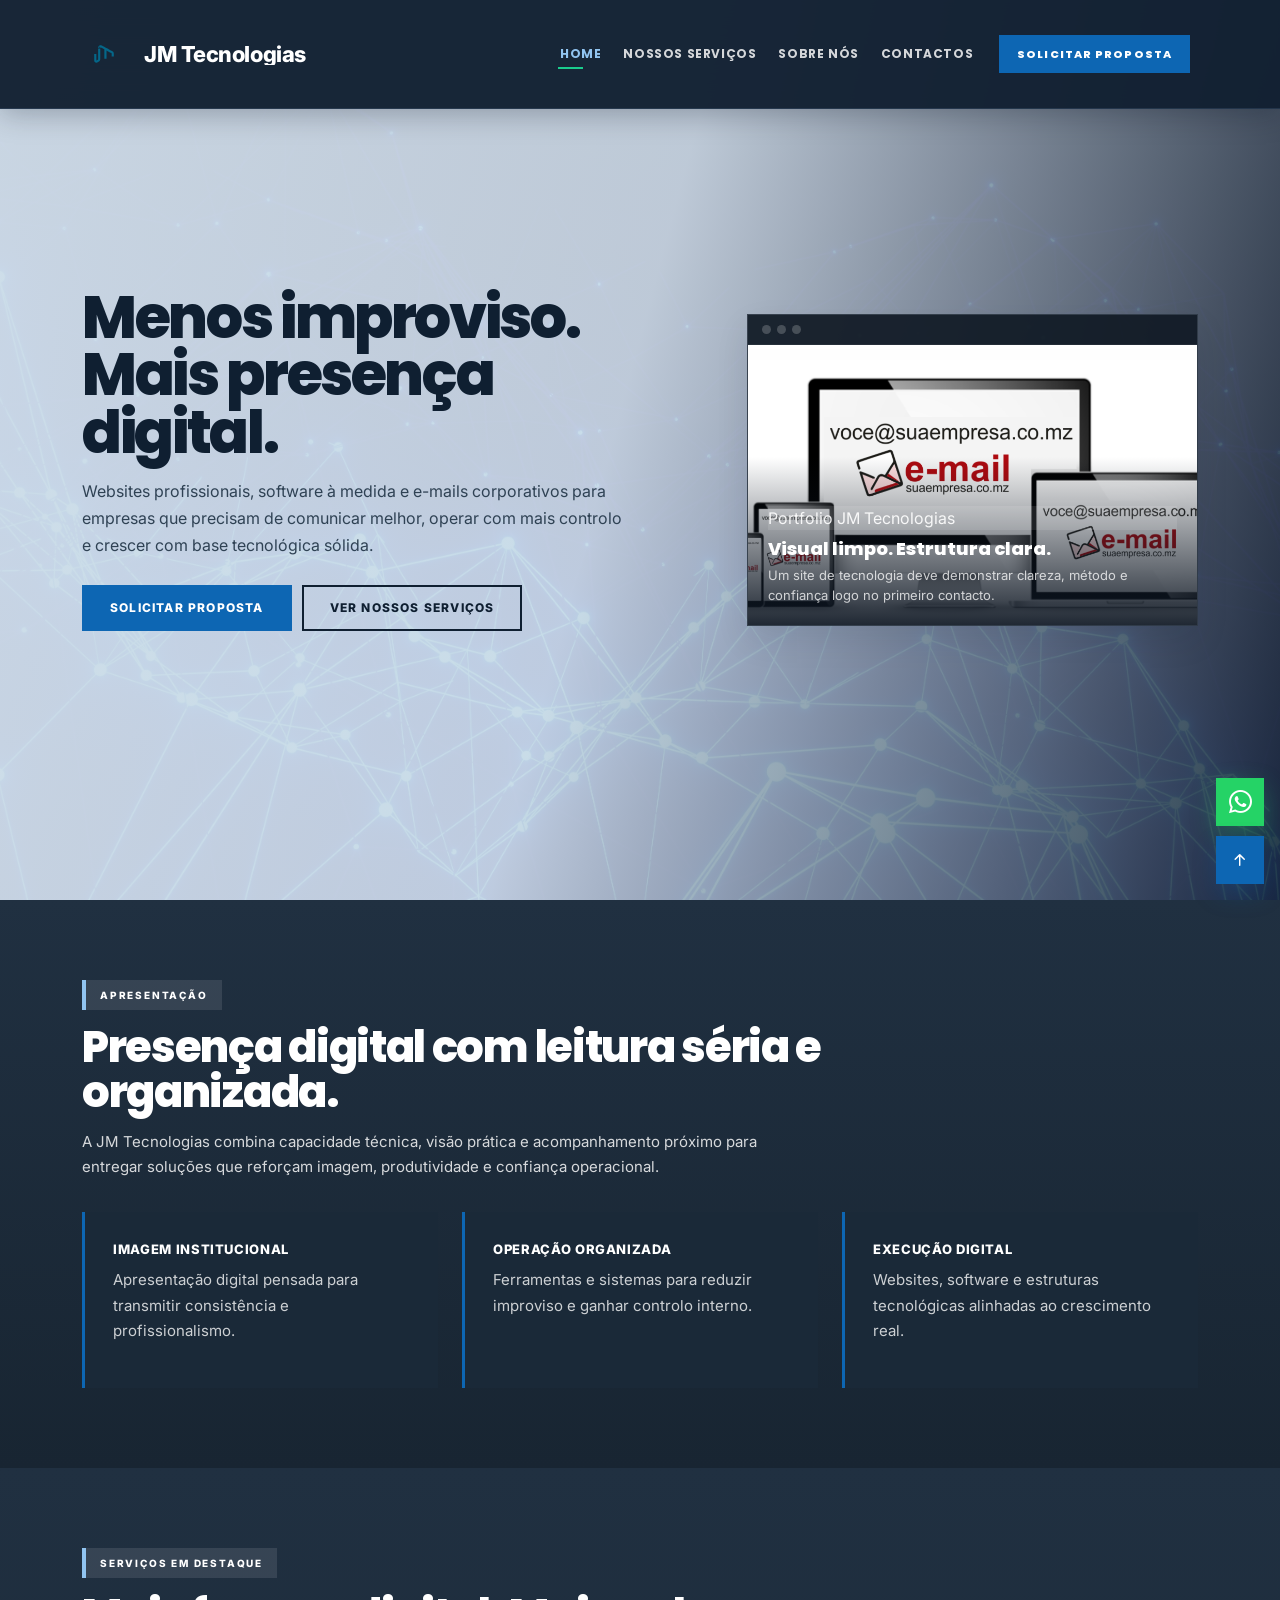
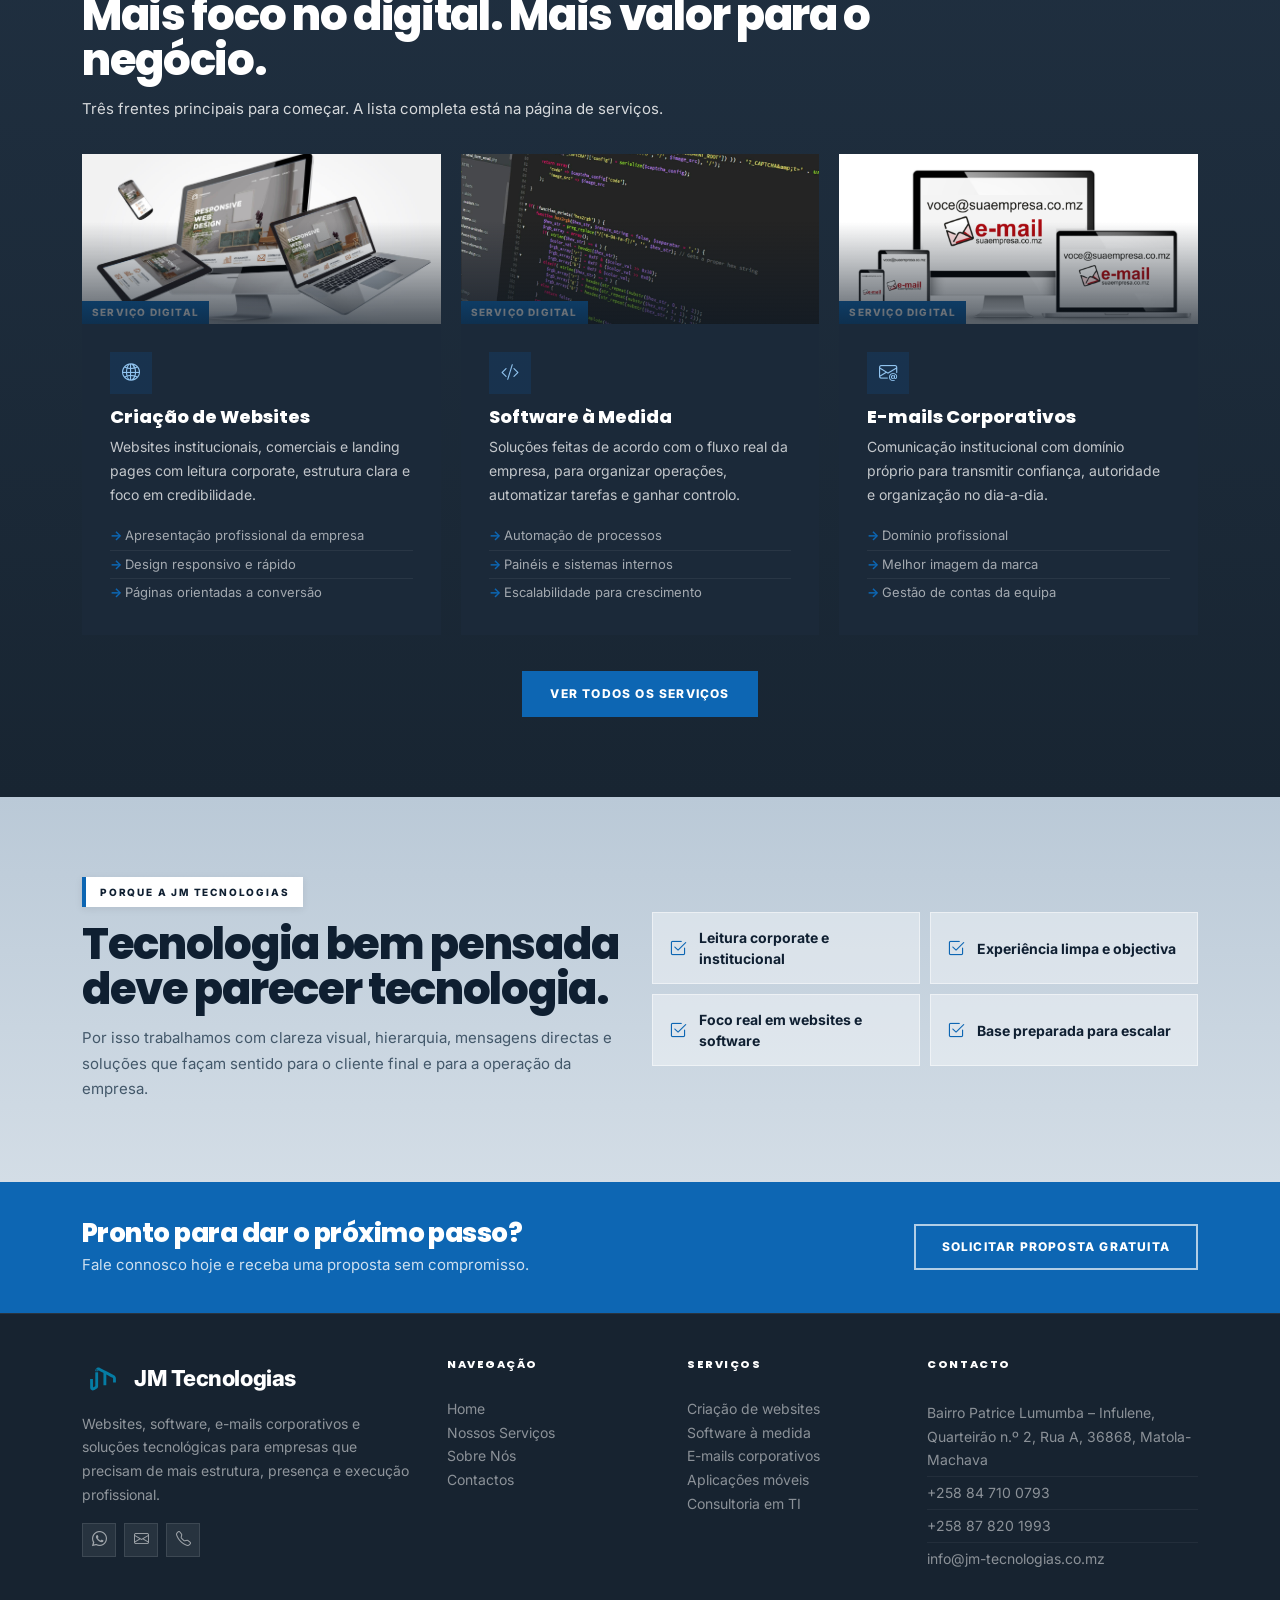
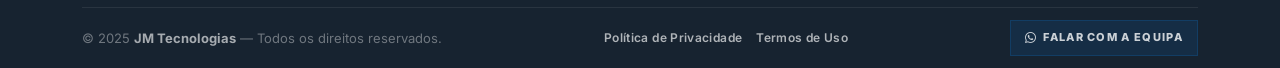
==== index.html @ 8169961f "JM-Tecnologias website upload" ====
<!DOCTYPE html>
<html lang="pt">
<head>
  <meta charset="utf-8">
  <meta content="width=device-width, initial-scale=1.0" name="viewport">
  <title>JM Tecnologias | Soluções Digitais em Moçambique</title>
  <meta name="description" content="JM Tecnologias – websites profissionais, software à medida, e-mails corporativos e soluções tecnológicas para empresas em Moçambique.">
  <meta name="keywords" content="JM Tecnologias, websites, software à medida, emails corporativos, TI, segurança electrónica, automação, Matola, Moçambique">
  <meta property="og:title" content="JM Tecnologias | Soluções Digitais em Moçambique">
  <meta property="og:description" content="Websites profissionais, software à medida e e-mails corporativos para empresas que precisam de crescer com uma base tecnológica sólida.">
  <meta property="og:type" content="website">
  <link href="assets/img/favicon.png" rel="icon">
  <link href="assets/img/apple-touch-icon.png" rel="apple-touch-icon">
  <link href="https://fonts.googleapis.com" rel="preconnect">
  <link href="https://fonts.gstatic.com" rel="preconnect" crossorigin>
  <link href="https://fonts.googleapis.com/css2?family=Inter:wght@400;500;600;700;800&family=Poppins:wght@500;600;700;800&display=swap" rel="stylesheet">
  <link href="assets/vendor/bootstrap/css/bootstrap.min.css" rel="stylesheet">
  <link href="assets/vendor/bootstrap-icons/bootstrap-icons.css" rel="stylesheet">
  <link href="assets/vendor/aos/aos.css" rel="stylesheet">
  <link href="assets/vendor/glightbox/css/glightbox.min.css" rel="stylesheet">
  <link href="assets/vendor/swiper/swiper-bundle.min.css" rel="stylesheet">
  <link href="assets/css/main.css" rel="stylesheet">
  <link href="assets/css/jm-custom.css" rel="stylesheet">
</head>
<body class="index-page">

<header id="header" class="header d-flex align-items-center fixed-top jm-header">
  <div class="container-fluid container-xl position-relative d-flex align-items-center justify-content-between jm-header-inner">
    <a href="index.html" class="logo d-flex align-items-center jm-logo" aria-label="JM Tecnologias">
      <img src="assets/img/isotipo.svg" alt="" class="jm-logo-mark" aria-hidden="true">
      <span class="sitename">JM Tecnologias</span>
    </a>
    <nav id="navmenu" class="navmenu jm-navmenu" aria-label="Navegação principal">
      <ul>
        <li><a href="index.html" class="active" aria-current="page">Home</a></li>
        <li><a href="servicos.html">Nossos Serviços</a></li>
        <li><a href="sobre.html">Sobre Nós</a></li>
        <li><a href="contactos.html">Contactos</a></li>
        <li class="nav-cta-item"><a href="contactos.html#formulario" class="nav-cta-link">Solicitar proposta</a></li>
        <li class="mobile-menu-extra">
          <div class="mobile-menu-extra-card" aria-label="Contacto rápido da empresa">
            <span class="mobile-menu-extra-label">Contacto rápido</span>
            <div class="mobile-menu-socials">
              <a href="https://wa.me/258847100793" target="_blank" rel="noopener noreferrer" aria-label="WhatsApp da empresa"><i class="bi bi-whatsapp" aria-hidden="true"></i></a>
              <a href="mailto:info@jm-tecnologias.co.mz" aria-label="Enviar e-mail"><i class="bi bi-envelope" aria-hidden="true"></i></a>
              <a href="tel:+258847100793" aria-label="Ligar para a empresa"><i class="bi bi-telephone" aria-hidden="true"></i></a>
            </div>
          </div>
        </li>
      </ul>
    </nav>
    <button type="button" class="mobile-nav-toggle d-xl-none" aria-label="Abrir menu" aria-expanded="false">
      <span></span><span></span><span></span>
    </button>
  </div>
</header>

<main class="jm-main">

  <!-- HERO -->
  <section class="jm-hero" id="hero" aria-label="Destaque principal">
    <div class="hero-background-slider" aria-hidden="true">
      <div class="hero-slide active" style="background-image:url('assets/img/hero-bg-2.jpg')"></div>
      <div class="hero-slide" style="background-image:url('assets/img/testimonials-bg.jpg')"></div>
      <div class="hero-slide" style="background-image:url('assets/img/faq.jpg')"></div>
      <div class="hero-slide" style="background-image:url('assets/img/hero-placeholder-4.jpg')"></div>
    </div>
    <div class="hero-layer" aria-hidden="true"></div>
    <div class="container position-relative">
      <div class="row align-items-center gy-5">
        <div class="col-lg-7" data-aos="fade-up">
          <h1>Menos improviso. Mais presença digital.</h1>
          <p class="hero-summary">
            Websites profissionais, software à medida e e-mails corporativos para empresas que precisam de comunicar melhor, operar com mais controlo e crescer com base tecnológica sólida.
          </p>
          <div class="hero-actions">
            <a href="contactos.html#formulario" class="btn-corporate btn-corporate-primary">Solicitar proposta</a>
            <a href="servicos.html" class="btn-corporate btn-corporate-secondary">Ver nossos serviços</a>
          </div>
        </div>
        <div class="col-lg-5" data-aos="fade-left">
          <div class="hero-showcase-panel">
            <div class="hero-showcase-head" aria-hidden="true">
              <span></span><span></span><span></span>
            </div>
            <div class="hero-showcase-stage">
              <div class="hero-showcase-screen active" style="background-image:url('assets/img/E-mails-Corporativos.png')"></div>
              <div class="hero-showcase-screen" style="background-image:url('assets/img/Aplicações Móveis.jpg')"></div>
              <div class="hero-showcase-screen" style="background-image:url('assets/img/Vídeo Vigilância.jpg')"></div>
              <div class="hero-showcase-screen" style="background-image:url('assets/img/website-creation.jpeg')"></div>
              <div class="hero-showcase-copy" aria-hidden="true">
                <span>Portfolio JM Tecnologias</span>
                <h2>Visual limpo. Estrutura clara.</h2>
                <p>Um site de tecnologia deve demonstrar clareza, método e confiança logo no primeiro contacto.</p>
              </div>
            </div>
          </div>
          
        </div>
      </div>
    </div>
  </section>

  <!-- APRESENTAÇÃO -->
  <section class="section-shell tone-dark" aria-labelledby="apresentacao-heading">
    <div class="container">
      <div class="section-heading" data-aos="fade-up">
        <span class="section-kicker">Apresentação</span>
        <h2 id="apresentacao-heading">Presença digital com leitura séria e organizada.</h2>
        <p>A JM Tecnologias combina capacidade técnica, visão prática e acompanhamento próximo para entregar soluções que reforçam imagem, produtividade e confiança operacional.</p>
      </div>
      <div class="row g-4 summary-grid align-items-stretch">
        <div class="col-lg-4 d-flex" data-aos="fade-up">
          <article class="summary-card w-100">
            <strong>Imagem institucional</strong>
            <p>Apresentação digital pensada para transmitir consistência e profissionalismo.</p>
          </article>
        </div>
        <div class="col-lg-4 d-flex" data-aos="fade-up" data-aos-delay="100">
          <article class="summary-card w-100">
            <strong>Operação organizada</strong>
            <p>Ferramentas e sistemas para reduzir improviso e ganhar controlo interno.</p>
          </article>
        </div>
        <div class="col-lg-4 d-flex" data-aos="fade-up" data-aos-delay="200">
          <article class="summary-card dark-card w-100">
            <strong>Execução digital</strong>
            <p>Websites, software e estruturas tecnológicas alinhadas ao crescimento real.</p>
          </article>
        </div>
      </div>
    </div>
  </section>

  <!-- SERVIÇOS EM DESTAQUE -->
  <section class="section-shell tone-dark" aria-labelledby="servicos-heading">
    <div class="container">
      <div class="section-heading" data-aos="fade-up">
        <span class="section-kicker">Serviços em destaque</span>
        <h2 id="servicos-heading">Mais foco no digital. Mais valor para o negócio.</h2>
        <p>Três frentes principais para começar. A lista completa está na página de serviços.</p>
      </div>
      <div class="services-carousel-wrap" data-aos="fade-up" data-aos-delay="100">
        <div class="swiper init-swiper services-preview-swiper">
          <script type="application/json" class="swiper-config">{
            "loop": true,
            "speed": 700,
            "spaceBetween": 16,
            "autoplay": { "delay": 3500, "disableOnInteraction": false },
            "slidesPerView": 1.1,
            "breakpoints": {
              "768": { "slidesPerView": 2, "spaceBetween": 16 },
              "1200": { "slidesPerView": 3, "spaceBetween": 20 }
            },
            "pagination": { "el": ".services-swiper-pagination", "clickable": true }
          }</script>
          <div class="swiper-wrapper">
            <div class="swiper-slide">
              <article class="service-preview-card">
                <div class="service-preview-media" style="background-image:url('assets/img/website-creation.jpeg')">
                  <div class="service-page-badge">Serviço digital</div>
                </div>
                <div class="service-preview-body">
                  <div class="service-preview-icon"><i class="bi bi-globe2" aria-hidden="true"></i></div>
                  <h3>Criação de Websites</h3>
                  <p>Websites institucionais, comerciais e landing pages com leitura corporate, estrutura clara e foco em credibilidade.</p>
                  <ul>
                    <li>Apresentação profissional da empresa</li>
                    <li>Design responsivo e rápido</li>
                    <li>Páginas orientadas a conversão</li>
                  </ul>
                </div>
              </article>
            </div>
            <div class="swiper-slide">
              <article class="service-preview-card">
                <div class="service-preview-media" style="background-image:url('assets/img/Software-Medida.jpg')">
                  <div class="service-page-badge">Serviço digital</div>
                </div>
                <div class="service-preview-body">
                  <div class="service-preview-icon"><i class="bi bi-code-slash" aria-hidden="true"></i></div>
                  <h3>Software à Medida</h3>
                  <p>Soluções feitas de acordo com o fluxo real da empresa, para organizar operações, automatizar tarefas e ganhar controlo.</p>
                  <ul>
                    <li>Automação de processos</li>
                    <li>Painéis e sistemas internos</li>
                    <li>Escalabilidade para crescimento</li>
                  </ul>
                </div>
              </article>
            </div>
            <div class="swiper-slide">
              <article class="service-preview-card">
                <div class="service-preview-media" style="background-image:url('assets/img/E-mails-Corporativos.png')">
                  <div class="service-page-badge">Serviço digital</div>
                </div>
                <div class="service-preview-body">
                  <div class="service-preview-icon"><i class="bi bi-envelope-at" aria-hidden="true"></i></div>
                  <h3>E-mails Corporativos</h3>
                  <p>Comunicação institucional com domínio próprio para transmitir confiança, autoridade e organização no dia-a-dia.</p>
                  <ul>
                    <li>Domínio profissional</li>
                    <li>Melhor imagem da marca</li>
                    <li>Gestão de contas da equipa</li>
                  </ul>
                </div>
              </article>
            </div>
          </div>
          <div class="services-swiper-pagination" aria-label="Paginação dos serviços"></div>
        </div>
      </div>
      <div class="section-actions-center" data-aos="fade-up">
        <a href="servicos.html" class="btn-corporate btn-corporate-primary">Ver todos os serviços</a>
      </div>
    </div>
  </section>

  <!-- PORQUÊ JM TECNOLOGIAS -->
  <section class="section-shell tone-slate" aria-labelledby="porque-heading">
    <div class="container">
      <div class="row align-items-center g-4">
        <div class="col-lg-6" data-aos="fade-up">
          <div class="section-heading compact-heading">
            <span class="section-kicker">Porque a JM Tecnologias</span>
            <h2 id="porque-heading">Tecnologia bem pensada deve parecer tecnologia.</h2>
            <p>Por isso trabalhamos com clareza visual, hierarquia, mensagens directas e soluções que façam sentido para o cliente final e para a operação da empresa.</p>
          </div>
        </div>
        <div class="col-lg-6" data-aos="fade-up" data-aos-delay="100">
          <div class="reasons-grid">
            <div class="reason-box"><i class="bi bi-check2-square" aria-hidden="true"></i><span>Leitura corporate e institucional</span></div>
            <div class="reason-box"><i class="bi bi-check2-square" aria-hidden="true"></i><span>Experiência limpa e objectiva</span></div>
            <div class="reason-box"><i class="bi bi-check2-square" aria-hidden="true"></i><span>Foco real em websites e software</span></div>
            <div class="reason-box"><i class="bi bi-check2-square" aria-hidden="true"></i><span>Base preparada para escalar</span></div>
          </div>
        </div>
      </div>
    </div>
  </section>

  <!-- CTA STRIP -->
  <div class="cta-strip">
    <div class="container">
      <div class="cta-strip-inner">
        <div class="cta-strip-text">
          <h3>Pronto para dar o próximo passo?</h3>
          <p>Fale connosco hoje e receba uma proposta sem compromisso.</p>
        </div>
        <a href="contactos.html#formulario" class="btn-corporate btn-corporate-secondary">Solicitar proposta gratuita</a>
      </div>
    </div>
  </div>

</main>

<footer id="footer" class="footer footer-corporate">
  <div class="container">
    <div class="footer-main-grid">
      <div class="footer-brand-col">
        <a href="index.html" class="logo d-flex align-items-center jm-logo footer-logo" aria-label="JM Tecnologias">
          <img src="assets/img/isotipo.svg" alt="" class="jm-logo-mark" aria-hidden="true">
          <span class="sitename">JM Tecnologias</span>
        </a>
        <p>Websites, software, e-mails corporativos e soluções tecnológicas para empresas que precisam de mais estrutura, presença e execução profissional.</p>
        <div class="footer-brand-social">
          <a href="https://wa.me/258847100793" target="_blank" rel="noopener noreferrer" class="footer-social-link" aria-label="WhatsApp"><i class="bi bi-whatsapp" aria-hidden="true"></i></a>
          <a href="mailto:info@jm-tecnologias.co.mz" class="footer-social-link" aria-label="E-mail"><i class="bi bi-envelope" aria-hidden="true"></i></a>
          <a href="tel:+258847100793" class="footer-social-link" aria-label="Telefone"><i class="bi bi-telephone" aria-hidden="true"></i></a>
        </div>
      </div>
      <div class="footer-links-col">
        <h4>Navegação</h4>
        <ul>
          <li><a href="index.html">Home</a></li>
          <li><a href="servicos.html">Nossos Serviços</a></li>
          <li><a href="sobre.html">Sobre Nós</a></li>
          <li><a href="contactos.html">Contactos</a></li>
        </ul>
      </div>
      <div class="footer-links-col">
        <h4>Serviços</h4>
        <ul>
          <li><a href="servicos.html">Criação de websites</a></li>
          <li><a href="servicos.html">Software à medida</a></li>
          <li><a href="servicos.html">E-mails corporativos</a></li>
          <li><a href="servicos.html">Aplicações móveis</a></li>
          <li><a href="servicos.html">Consultoria em TI</a></li>
        </ul>
      </div>
      <div class="footer-links-col">
        <h4>Contacto</h4>
        <ul class="footer-contact-list">
          <li>Bairro Patrice Lumumba – Infulene, Quarteirão n.º 2, Rua A, 36868, Matola-Machava</li>
          <li><a href="tel:+258847100793">+258 84 710 0793</a></li>
          <li><a href="tel:+258878201993">+258 87 820 1993</a></li>
          <li><a href="mailto:info@jm-tecnologias.co.mz">info@jm-tecnologias.co.mz</a></li>
        </ul>
      </div>
    </div>
    <div class="footer-bottom-row">
      <p>© 2025 <strong>JM Tecnologias</strong> — Todos os direitos reservados.</p>
      <div class="footer-legal-links">
        <a href="politica-privacidade.html">Política de Privacidade</a>
        <a href="termos-condicoes.html">Termos de Uso</a>
      </div>
      <a class="footer-inline-cta" href="https://wa.me/258847100793" target="_blank" rel="noopener noreferrer">
        <i class="bi bi-whatsapp" aria-hidden="true"></i> Falar com a equipa
      </a>
    </div>
  </div>
</footer>

<div class="floating-actions" aria-label="Ações rápidas">
  <a href="https://wa.me/258847100793" target="_blank" rel="noopener noreferrer" class="whatsapp-float" aria-label="Contactar por WhatsApp"><i class="bi bi-whatsapp" aria-hidden="true"></i></a>
  <a href="#" id="scroll-top" class="scroll-top d-flex align-items-center justify-content-center" aria-label="Voltar ao topo"><i class="bi bi-arrow-up-short" aria-hidden="true"></i></a>
</div>
<div id="preloader" aria-hidden="true"></div>

<script src="assets/vendor/bootstrap/js/bootstrap.bundle.min.js"></script>
<script src="assets/vendor/aos/aos.js"></script>
<script src="assets/vendor/glightbox/js/glightbox.min.js"></script>
<script src="assets/vendor/purecounter/purecounter_vanilla.js"></script>
<script src="assets/vendor/swiper/swiper-bundle.min.js"></script>
<script src="assets/js/main.js"></script>
<script src="assets/js/jm-custom.js"></script>
</body>
</html>
---- assets/css/main.css ----
/**
* Template Name: Bootslander
* Template URL: https://bootstrapmade.com/bootslander-free-bootstrap-landing-page-template/
* Updated: Aug 07 2024 with Bootstrap v5.3.3
* Author: BootstrapMade.com
* License: https://bootstrapmade.com/license/
*/

/*--------------------------------------------------------------
# Font & Color Variables
# Help: https://bootstrapmade.com/color-system/
--------------------------------------------------------------*/
/* Fonts */
:root {
  --default-font: "Roboto",  system-ui, -apple-system, "Segoe UI", Roboto, "Helvetica Neue", Arial, "Noto Sans", "Liberation Sans", sans-serif, "Apple Color Emoji", "Segoe UI Emoji", "Segoe UI Symbol", "Noto Color Emoji";
  --heading-font: "Raleway",  sans-serif;
  --nav-font: "Poppins",  sans-serif;
}

/* Global Colors - The following color variables are used throughout the website. Updating them here will change the color scheme of the entire website */
:root { 
  --background-color: #ffffff; /* Background color for the entire website, including individual sections */
  --default-color: #444444; /* Default color used for the majority of the text content across the entire website */
  --heading-color: #040677; /* Color for headings, subheadings and title throughout the website */
  --accent-color: #1acc8d; /* Accent color that represents your brand on the website. It's used for buttons, links, and other elements that need to stand out */
  --surface-color: #ffffff; /* The surface color is used as a background of boxed elements within sections, such as cards, icon boxes, or other elements that require a visual separation from the global background. */
  --contrast-color: #ffffff; /* Contrast color for text, ensuring readability against backgrounds of accent, heading, or default colors. */
}

/* Nav Menu Colors - The following color variables are used specifically for the navigation menu. They are separate from the global colors to allow for more customization options */
:root {
  --nav-color: #ffffff;  /* The default color of the main navmenu links */
  --nav-hover-color: #1acc8d; /* Applied to main navmenu links when they are hovered over or active */
  --nav-mobile-background-color: #ffffff; /* Used as the background color for mobile navigation menu */
  --nav-dropdown-background-color: #ffffff; /* Used as the background color for dropdown items that appear when hovering over primary navigation items */
  --nav-dropdown-color: #444444; /* Used for navigation links of the dropdown items in the navigation menu. */
  --nav-dropdown-hover-color: #1acc8d; /* Similar to --nav-hover-color, this color is applied to dropdown navigation links when they are hovered over. */
}

/* Color Presets - These classes override global colors when applied to any section or element, providing reuse of the sam color scheme. */

.light-background {
  --background-color: #f4f5fe;
  --surface-color: #ffffff;
}

.dark-background {
  --background-color: #08005e;
  --default-color: #ffffff;
  --heading-color: #ffffff;
  --surface-color: #0c0091;
  --contrast-color: #ffffff;
}

/* Smooth scroll */
:root {
  scroll-behavior: smooth;
}

/*--------------------------------------------------------------
# General Styling & Shared Classes
--------------------------------------------------------------*/
body {
  color: var(--default-color);
  background-color: var(--background-color);
  font-family: var(--default-font);
}

a {
  color: var(--accent-color);
  text-decoration: none;
  transition: 0.3s;
}

a:hover {
  color: color-mix(in srgb, var(--accent-color), transparent 25%);
  text-decoration: none;
}

h1,
h2,
h3,
h4,
h5,
h6 {
  color: var(--heading-color);
  font-family: var(--heading-font);
}

/* PHP Email Form Messages
------------------------------*/
.php-email-form .error-message {
  display: none;
  background: #df1529;
  color: #ffffff;
  text-align: left;
  padding: 15px;
  margin-bottom: 24px;
  font-weight: 600;
}

.php-email-form .sent-message {
  display: none;
  color: #ffffff;
  background: #059652;
  text-align: center;
  padding: 15px;
  margin-bottom: 24px;
  font-weight: 600;
}

.php-email-form .loading {
  display: none;
  background: var(--surface-color);
  text-align: center;
  padding: 15px;
  margin-bottom: 24px;
}

.php-email-form .loading:before {
  content: "";
  display: inline-block;
  border-radius: 50%;
  width: 24px;
  height: 24px;
  margin: 0 10px -6px 0;
  border: 3px solid var(--accent-color);
  border-top-color: var(--surface-color);
  animation: php-email-form-loading 1s linear infinite;
}

@keyframes php-email-form-loading {
  0% {
    transform: rotate(0deg);
  }

  100% {
    transform: rotate(360deg);
  }
}

/*--------------------------------------------------------------
# Global Header
--------------------------------------------------------------*/
.header {
  --background-color: rgba(255, 255, 255, 0);
  --default-color: #ffffff;
  --heading-color: #ffffff;
  color: var(--default-color);
  background-color: var(--background-color);
  padding: 20px 0;
  transition: all 0.5s;
  z-index: 997;
}

.header .logo {
  line-height: 1;
}

.header .logo img {
  max-height: 32px;
  margin-right: 8px;
}

.header .logo h1 {
  font-size: 30px;
  margin: 0;
  font-weight: 700;
  color: var(--heading-color);
}

.scrolled .header {
  box-shadow: 0px 0 18px rgba(0, 0, 0, 0.1);
}

/* Global Header on Scroll
------------------------------*/
.scrolled .header {
  --background-color: #10058c;
}

/*--------------------------------------------------------------
# Navigation Menu
--------------------------------------------------------------*/
/* Desktop Navigation */
@media (min-width: 1200px) {
  .navmenu {
    padding: 0;
  }

  .navmenu ul {
    margin: 0;
    padding: 0;
    display: flex;
    list-style: none;
    align-items: center;
  }

  .navmenu li {
    position: relative;
  }

  .navmenu>ul>li {
    white-space: nowrap;
    padding: 15px 14px;
  }

  .navmenu>ul>li:last-child {
    padding-right: 0;
  }

  .navmenu a,
  .navmenu a:focus {
    color: color-mix(in srgb, var(--nav-color), transparent 20%);
    font-size: 15px;
    padding: 0 2px;
    font-family: var(--nav-font);
    font-weight: 400;
    display: flex;
    align-items: center;
    justify-content: space-between;
    white-space: nowrap;
    transition: 0.3s;
    position: relative;
  }

  .navmenu a i,
  .navmenu a:focus i {
    font-size: 12px;
    line-height: 0;
    margin-left: 5px;
    transition: 0.3s;
  }

  .navmenu>ul>li>a:before {
    content: "";
    position: absolute;
    height: 2px;
    bottom: -6px;
    left: 0;
    background-color: var(--nav-hover-color);
    visibility: hidden;
    width: 0px;
    transition: all 0.3s ease-in-out 0s;
  }

  .navmenu a:hover:before,
  .navmenu li:hover>a:before,
  .navmenu .active:before {
    visibility: visible;
    width: 25px;
  }

  .navmenu li:hover>a,
  .navmenu .active,
  .navmenu .active:focus {
    color: var(--nav-color);
  }

  .navmenu .dropdown ul {
    margin: 0;
    padding: 10px 0;
    background: var(--nav-dropdown-background-color);
    display: block;
    position: absolute;
    visibility: hidden;
    left: 14px;
    top: 130%;
    opacity: 0;
    transition: 0.3s;
    border-radius: 4px;
    z-index: 99;
    box-shadow: 0px 0px 30px rgba(0, 0, 0, 0.1);
  }

  .navmenu .dropdown ul li {
    min-width: 200px;
  }

  .navmenu .dropdown ul a {
    padding: 10px 20px;
    font-size: 15px;
    text-transform: none;
    color: var(--nav-dropdown-color);
  }

  .navmenu .dropdown ul a i {
    font-size: 12px;
  }

  .navmenu .dropdown ul a:hover,
  .navmenu .dropdown ul .active:hover,
  .navmenu .dropdown ul li:hover>a {
    color: var(--nav-dropdown-hover-color);
  }

  .navmenu .dropdown:hover>ul {
    opacity: 1;
    top: 100%;
    visibility: visible;
  }

  .navmenu .dropdown .dropdown ul {
    top: 0;
    left: -90%;
    visibility: hidden;
  }

  .navmenu .dropdown .dropdown:hover>ul {
    opacity: 1;
    top: 0;
    left: -100%;
    visibility: visible;
  }
}

/* Mobile Navigation */
@media (max-width: 1199px) {
  .mobile-nav-toggle {
    color: var(--nav-color);
    font-size: 28px;
    line-height: 0;
    margin-right: 10px;
    cursor: pointer;
    transition: color 0.3s;
  }

  .navmenu {
    padding: 0;
    z-index: 9997;
  }

  .navmenu ul {
    display: none;
    list-style: none;
    position: absolute;
    inset: 60px 20px 20px 20px;
    padding: 10px 0;
    margin: 0;
    border-radius: 6px;
    background-color: var(--nav-mobile-background-color);
    border: 1px solid color-mix(in srgb, var(--default-color), transparent 90%);
    box-shadow: none;
    overflow-y: auto;
    transition: 0.3s;
    z-index: 9998;
  }

  .navmenu a,
  .navmenu a:focus {
    color: var(--nav-dropdown-color);
    padding: 10px 20px;
    font-family: var(--nav-font);
    font-size: 17px;
    font-weight: 500;
    display: flex;
    align-items: center;
    justify-content: space-between;
    white-space: nowrap;
    transition: 0.3s;
  }

  .navmenu a i,
  .navmenu a:focus i {
    font-size: 12px;
    line-height: 0;
    margin-left: 5px;
    width: 30px;
    height: 30px;
    display: flex;
    align-items: center;
    justify-content: center;
    border-radius: 50%;
    transition: 0.3s;
    background-color: color-mix(in srgb, var(--accent-color), transparent 90%);
  }

  .navmenu a i:hover,
  .navmenu a:focus i:hover {
    background-color: var(--accent-color);
    color: var(--contrast-color);
  }

  .navmenu a:hover,
  .navmenu .active,
  .navmenu .active:focus {
    color: var(--nav-dropdown-hover-color);
  }

  .navmenu .active i,
  .navmenu .active:focus i {
    background-color: var(--accent-color);
    color: var(--contrast-color);
    transform: rotate(180deg);
  }

  .navmenu .dropdown ul {
    position: static;
    display: none;
    z-index: 99;
    padding: 10px 0;
    margin: 10px 20px;
    background-color: var(--nav-dropdown-background-color);
    transition: all 0.5s ease-in-out;
  }

  .navmenu .dropdown ul ul {
    background-color: rgba(33, 37, 41, 0.1);
  }

  .navmenu .dropdown>.dropdown-active {
    display: block;
    background-color: rgba(33, 37, 41, 0.03);
  }

  .mobile-nav-active {
    overflow: hidden;
  }

  .mobile-nav-active .mobile-nav-toggle {
    color: #fff;
    position: absolute;
    font-size: 32px;
    top: 15px;
    right: 15px;
    margin-right: 0;
    z-index: 9999;
  }

  .mobile-nav-active .navmenu {
    position: fixed;
    overflow: hidden;
    inset: 0;
    background: rgba(33, 37, 41, 0.8);
    transition: 0.3s;
  }

  .mobile-nav-active .navmenu>ul {
    display: block;
  }
}

/*--------------------------------------------------------------
# Global Footer
--------------------------------------------------------------*/
.footer {
  color: var(--default-color);
  background-color: var(--background-color);
  font-size: 14px;
  position: relative;
}

.footer .footer-top {
  padding-top: 50px;
  border-top: 1px solid color-mix(in srgb, var(--default-color), transparent 90%);
}

.footer .footer-about .logo {
  line-height: 1;
  margin-bottom: 25px;
}

.footer .footer-about .logo img {
  max-height: 40px;
  margin-right: 6px;
}

.footer .footer-about .logo span {
  font-size: 26px;
  font-weight: 700;
  letter-spacing: 1px;
  font-family: var(--heading-font);
  color: var(--heading-color);
}

.footer .footer-about p {
  font-size: 14px;
  font-family: var(--heading-font);
}

.footer .social-links a {
  display: flex;
  align-items: center;
  justify-content: center;
  width: 40px;
  height: 40px;
  border-radius: 50%;
  border: 1px solid color-mix(in srgb, var(--default-color), transparent 50%);
  font-size: 16px;
  color: color-mix(in srgb, var(--default-color), transparent 30%);
  margin-right: 10px;
  transition: 0.3s;
}

.footer .social-links a:hover {
  color: var(--accent-color);
  border-color: var(--accent-color);
}

.footer h4 {
  font-size: 16px;
  font-weight: bold;
  position: relative;
  padding-bottom: 12px;
}

.footer .footer-links {
  margin-bottom: 30px;
}

.footer .footer-links ul {
  list-style: none;
  padding: 0;
  margin: 0;
}

.footer .footer-links ul i {
  padding-right: 2px;
  font-size: 12px;
  line-height: 0;
}

.footer .footer-links ul li {
  padding: 10px 0;
  display: flex;
  align-items: center;
}

.footer .footer-links ul li:first-child {
  padding-top: 0;
}

.footer .footer-links ul a {
  color: color-mix(in srgb, var(--default-color), transparent 30%);
  display: inline-block;
  line-height: 1;
}

.footer .footer-links ul a:hover {
  color: var(--accent-color);
}

.footer .footer-contact p {
  margin-bottom: 5px;
}

.footer .footer-newsletter .newsletter-form {
  margin-top: 30px;
  margin-bottom: 15px;
  padding: 6px 8px;
  position: relative;
  border-radius: 4px;
  border: 1px solid color-mix(in srgb, var(--default-color), transparent 80%);
  display: flex;
  background-color: var(--background-color);
  transition: 0.3s;
}

.footer .footer-newsletter .newsletter-form:focus-within {
  border-color: var(--accent-color);
}

.footer .footer-newsletter .newsletter-form input[type=email] {
  border: 0;
  padding: 4px;
  width: 100%;
  background-color: var(--background-color);
  color: var(--default-color);
}

.footer .footer-newsletter .newsletter-form input[type=email]:focus-visible {
  outline: none;
}

.footer .footer-newsletter .newsletter-form input[type=submit] {
  border: 0;
  font-size: 16px;
  padding: 0 20px;
  margin: -7px -8px -7px 0;
  background: var(--accent-color);
  color: var(--contrast-color);
  transition: 0.3s;
  border-radius: 0 4px 4px 0;
}

.footer .footer-newsletter .newsletter-form input[type=submit]:hover {
  background: color-mix(in srgb, var(--accent-color), transparent 20%);
}

.footer .copyright {
  padding: 25px 0;
  border-top: 1px solid color-mix(in srgb, var(--default-color), transparent 90%);
}

.footer .copyright p {
  margin-bottom: 0;
}

.footer .credits {
  margin-top: 6px;
  font-size: 13px;
}

/*--------------------------------------------------------------
# Preloader
--------------------------------------------------------------*/
#preloader {
  position: fixed;
  inset: 0;
  z-index: 999999;
  overflow: hidden;
  background: var(--background-color);
  transition: all 0.6s ease-out;
}

#preloader.preloader-hidden {
  opacity: 0;
  visibility: hidden;
  pointer-events: none;
}

#preloader.preloader-hidden:before {
  opacity: 0;
}

#preloader:before {
  content: "";
  position: fixed;
  top: calc(50% - 30px);
  left: calc(50% - 30px);
  border: 6px solid #ffffff;
  border-color: var(--accent-color) transparent var(--accent-color) transparent;
  border-radius: 50%;
  width: 60px;
  height: 60px;
  animation: animate-preloader 1.5s linear infinite;
}

@keyframes animate-preloader {
  0% {
    transform: rotate(0deg);
  }

  100% {
    transform: rotate(360deg);
  }
}

/*--------------------------------------------------------------
# Scroll Top Button
--------------------------------------------------------------*/
.scroll-top {
  position: fixed;
  visibility: hidden;
  opacity: 0;
  right: 15px;
  bottom: 15px;
  z-index: 99999;
  background-color: var(--accent-color);
  width: 40px;
  height: 40px;
  border-radius: 4px;
  transition: all 0.4s;
}

.scroll-top i {
  font-size: 24px;
  color: var(--contrast-color);
  line-height: 0;
}

.scroll-top:hover {
  background-color: color-mix(in srgb, var(--accent-color), transparent 20%);
  color: var(--contrast-color);
}

.scroll-top.active {
  visibility: visible;
  opacity: 1;
}

/*--------------------------------------------------------------
# Disable aos animation delay on mobile devices
--------------------------------------------------------------*/
@media screen and (max-width: 768px) {
  [data-aos-delay] {
    transition-delay: 0 !important;
  }
}

/*--------------------------------------------------------------
# Global Page Titles & Breadcrumbs
--------------------------------------------------------------*/
.page-title {
  color: var(--default-color);
  background-color: var(--background-color);
  position: relative;
}

.page-title .heading {
  padding: 160px 0 80px 0;
  border-top: 1px solid color-mix(in srgb, var(--default-color), transparent 90%);
}

.page-title .heading h1 {
  font-size: 38px;
  font-weight: 700;
}

.page-title nav {
  background-color: color-mix(in srgb, var(--default-color), transparent 88%);
  padding: 20px 0;
}

.page-title nav ol {
  display: flex;
  flex-wrap: wrap;
  list-style: none;
  margin: 0;
  font-size: 16px;
  font-weight: 600;
}

.page-title nav ol li+li {
  padding-left: 10px;
}

.page-title nav ol li+li::before {
  content: "/";
  display: inline-block;
  padding-right: 10px;
  color: color-mix(in srgb, var(--default-color), transparent 70%);
}

/*--------------------------------------------------------------
# Global Sections
--------------------------------------------------------------*/
section,
.section {
  color: var(--default-color);
  background-color: var(--background-color);
  padding: 60px 0;
  scroll-margin-top: 100px;
  overflow: clip;
}

@media (max-width: 1199px) {

  section,
  .section {
    scroll-margin-top: 66px;
  }
}

/*--------------------------------------------------------------
# Global Section Titles
--------------------------------------------------------------*/
.section-title {
  padding-bottom: 60px;
  position: relative;
}

.section-title h2 {
  font-size: 14px;
  font-weight: 500;
  padding: 0;
  line-height: 1px;
  margin: 0;
  letter-spacing: 1.5px;
  text-transform: uppercase;
  color: color-mix(in srgb, var(--default-color), transparent 50%);
  position: relative;
}

.section-title h2::after {
  content: "";
  width: 120px;
  height: 1px;
  display: inline-block;
  background: var(--accent-color);
  margin: 4px 10px;
}

.section-title div {
  color: var(--heading-color);
  margin: 0;
  margin: 0;
  font-size: 28px;
  font-weight: 700;
  text-transform: uppercase;
  font-family: var(--heading-font);
}

/*--------------------------------------------------------------
# Hero Section
--------------------------------------------------------------*/
.hero {
  width: 100%;
  min-height: 70vh;
  position: relative;
  padding: 120px 0 120px 0;
  display: flex;
  align-items: center;
}

.hero .hero-bg {
  position: absolute;
  inset: 0;
  display: block;
  width: 100%;
  height: 100%;
  object-fit: cover;
  z-index: 1;
}

.hero:before {
  content: "";
  background: color-mix(in srgb, var(--background-color), transparent 10%);
  position: absolute;
  inset: 0;
  z-index: 2;
}

.hero .container {
  position: relative;
  z-index: 3;
}

.hero h1 {
  margin: 0 0 20px 0;
  font-size: 48px;
  font-weight: 700;
  line-height: 56px;
  color: color-mix(in srgb, var(--heading-color), transparent 30%);
}

.hero h1 span {
  color: var(--heading-color);
  border-bottom: 4px solid var(--accent-color);
}

.hero p {
  color: color-mix(in srgb, var(--default-color), transparent 30%);
  margin: 5px 0 30px 0;
  font-size: 22px;
  font-weight: 400;
}

.hero .btn-get-started {
  color: var(--contrast-color);
  background: var(--accent-color);
  font-family: var(--heading-font);
  font-weight: 400;
  font-size: 15px;
  letter-spacing: 1px;
  display: inline-block;
  padding: 10px 28px 12px 28px;
  border-radius: 50px;
  transition: 0.5s;
  box-shadow: 0 8px 28px rgba(0, 0, 0, 0.1);
}

.hero .btn-get-started:hover {
  color: var(--contrast-color);
  background: color-mix(in srgb, var(--accent-color), transparent 15%);
  box-shadow: 0 8px 28px rgba(0, 0, 0, 0.1);
}

.hero .btn-watch-video {
  font-size: 16px;
  transition: 0.5s;
  margin-left: 25px;
  color: var(--default-color);
  font-weight: 600;
}

.hero .btn-watch-video i {
  color: var(--accent-color);
  font-size: 32px;
  transition: 0.3s;
  line-height: 0;
  margin-right: 8px;
}

.hero .btn-watch-video:hover {
  color: var(--accent-color);
}

.hero .btn-watch-video:hover i {
  color: color-mix(in srgb, var(--accent-color), transparent 15%);
}

.hero .animated {
  animation: up-down 2s ease-in-out infinite alternate-reverse both;
}

@media (max-width: 640px) {
  .hero h1 {
    font-size: 28px;
    line-height: 36px;
  }

  .hero p {
    font-size: 18px;
    line-height: 24px;
    margin-bottom: 30px;
  }

  .hero .btn-get-started,
  .hero .btn-watch-video {
    font-size: 13px;
  }
}

.hero .hero-waves {
  display: block;
  width: 100%;
  height: 60px;
  position: absolute;
  left: 0;
  bottom: 0;
  right: 0;
  z-index: 3;
}

.hero .wave1 use {
  animation: move-forever1 10s linear infinite;
  animation-delay: -2s;
  fill: var(--default-color);
  opacity: 0.6;
}

.hero .wave2 use {
  animation: move-forever2 8s linear infinite;
  animation-delay: -2s;
  fill: var(--default-color);
  opacity: 0.4;
}

.hero .wave3 use {
  animation: move-forever3 6s linear infinite;
  animation-delay: -2s;
  fill: var(--default-color);
}

@keyframes move-forever1 {
  0% {
    transform: translate(85px, 0%);
  }

  100% {
    transform: translate(-90px, 0%);
  }
}

@keyframes move-forever2 {
  0% {
    transform: translate(-90px, 0%);
  }

  100% {
    transform: translate(85px, 0%);
  }
}

@keyframes move-forever3 {
  0% {
    transform: translate(-90px, 0%);
  }

  100% {
    transform: translate(85px, 0%);
  }
}

@keyframes up-down {
  0% {
    transform: translateY(10px);
  }

  100% {
    transform: translateY(-10px);
  }
}

/*--------------------------------------------------------------
# About Section
--------------------------------------------------------------*/
.about {
  padding-top: 100px;
}

.about .content h3 {
  font-size: 16px;
  font-weight: 500;
  line-height: 19px;
  padding: 10px 20px;
  background: color-mix(in srgb, var(--accent-color), transparent 95%);
  color: var(--accent-color);
  border-radius: 7px;
  display: inline-block;
}

.about .content h2 {
  font-weight: 700;
}

.about .content p:last-child {
  margin-bottom: 0;
}

.about .content .read-more {
  background: var(--accent-color);
  color: var(--contrast-color);
  font-family: var(--heading-font);
  font-weight: 500;
  font-size: 16px;
  letter-spacing: 1px;
  padding: 12px 24px;
  border-radius: 5px;
  transition: 0.3s;
  display: inline-flex;
  align-items: center;
  justify-content: center;
}

.about .content .read-more i {
  font-size: 18px;
  margin-left: 5px;
  line-height: 0;
  transition: 0.3s;
}

.about .content .read-more:hover {
  background: color-mix(in srgb, var(--accent-color), transparent 20%);
  padding-right: 19px;
}

.about .content .read-more:hover i {
  margin-left: 10px;
}

.about .icon-box {
  background-color: var(--surface-color);
  padding: 50px 40px;
  box-shadow: 0px 10px 50px rgba(0, 0, 0, 0.1);
  border-radius: 10px;
  transition: all 0.3s ease-out 0s;
}

.about .icon-box i {
  width: 80px;
  height: 80px;
  border-radius: 50%;
  display: inline-flex;
  align-items: center;
  justify-content: center;
  margin-bottom: 24px;
  font-size: 32px;
  line-height: 0;
  transition: all 0.4s ease-out 0s;
  background-color: color-mix(in srgb, var(--accent-color), transparent 95%);
  color: var(--accent-color);
}

.about .icon-box h3 {
  margin-bottom: 10px;
  font-size: 24px;
  font-weight: 700;
}

.about .icon-box p {
  margin-bottom: 0;
}

.about .icon-box:hover i {
  background-color: var(--accent-color);
  color: var(--contrast-color);
}

.about .icon-boxes .col-md-6:nth-child(2) .icon-box,
.about .icon-boxes .col-md-6:nth-child(4) .icon-box {
  margin-top: -40px;
}

@media (max-width: 768px) {

  .about .icon-boxes .col-md-6:nth-child(2) .icon-box,
  .about .icon-boxes .col-md-6:nth-child(4) .icon-box {
    margin-top: 0;
  }
}

/*--------------------------------------------------------------
# Features Section
--------------------------------------------------------------*/
.features .features-item {
  background-color: var(--surface-color);
  display: flex;
  align-items: center;
  padding: 20px;
  transition: 0.3s;
  border: 1px solid color-mix(in srgb, var(--default-color), transparent 90%);
  position: relative;
}

.features .features-item i {
  font-size: 32px;
  padding-right: 10px;
  line-height: 0;
}

.features .features-item h3 {
  font-weight: 700;
  margin: 0;
  padding: 0;
  line-height: 1;
  font-size: 16px;
}

.features .features-item h3 a {
  color: var(--heading-color);
  transition: 0.3s;
}

.features .features-item:hover {
  border-color: var(--accent-color);
}

.features .features-item:hover h3 a {
  color: var(--accent-color);
}

/*--------------------------------------------------------------
# Stats Section
--------------------------------------------------------------*/
.stats i {
  background-color: var(--surface-color);
  color: var(--accent-color);
  box-shadow: 0px 2px 25px rgba(0, 0, 0, 0.1);
  width: 54px;
  height: 54px;
  font-size: 24px;
  border-radius: 50px;
  border: 2px solid var(--background-color);
  display: inline-flex;
  align-items: center;
  justify-content: center;
  position: relative;
  z-index: 1;
}

.stats .stats-item {
  background-color: var(--surface-color);
  margin-top: -27px;
  padding: 30px 30px 25px 30px;
  width: 100%;
  position: relative;
  text-align: center;
  box-shadow: 0px 2px 35px rgba(0, 0, 0, 0.1);
  border-radius: 4px;
  z-index: 0;
}

.stats .stats-item span {
  font-size: 36px;
  display: block;
  font-weight: 700;
  color: color-mix(in srgb, var(--default-color), transparent 20%);
}

.stats .stats-item p {
  padding: 0;
  margin: 0;
  font-family: var(--heading-font);
  font-size: 16px;
}

/*--------------------------------------------------------------
# Details Section
--------------------------------------------------------------*/
.details .features-item {
  color: color-mix(in srgb, var(--default-color), transparent 20%);
}

.details .features-item+.features-item {
  margin-top: 100px;
}

@media (max-width: 640px) {
  .details .features-item+.features-item {
    margin-top: 40px;
  }
}

.details .features-item h3 {
  font-weight: 700;
  font-size: 26px;
}

.details .features-item ul {
  list-style: none;
  padding: 0;
}

.details .features-item ul li {
  padding-bottom: 10px;
  display: flex;
  align-items: center;
}

.details .features-item ul li:last-child {
  padding-bottom: 0;
}

.details .features-item ul i {
  font-size: 20px;
  padding-right: 4px;
  color: var(--accent-color);
}

.details .features-item p:last-child {
  margin-bottom: 0;
}

/*--------------------------------------------------------------
# Gallery Section
--------------------------------------------------------------*/
.gallery .gallery-item {
  overflow: hidden;
  border-right: 3px solid var(--background-color);
  border-bottom: 3px solid var(--background-color);
}

.gallery .gallery-item img {
  transition: all ease-in-out 0.4s;
}

.gallery .gallery-item:hover img {
  transform: scale(1.1);
}

/*--------------------------------------------------------------
# Testimonials Section
--------------------------------------------------------------*/
.testimonials {
  padding: 80px 0;
  position: relative;
}

.testimonials:before {
  content: "";
  background: color-mix(in srgb, var(--background-color), transparent 30%);
  position: absolute;
  inset: 0;
  z-index: 2;
}

.testimonials .testimonials-bg {
  position: absolute;
  inset: 0;
  display: block;
  width: 100%;
  height: 100%;
  object-fit: cover;
  z-index: 1;
}

.testimonials .container {
  position: relative;
  z-index: 3;
}

.testimonials .testimonials-carousel,
.testimonials .testimonials-slider {
  overflow: hidden;
}

.testimonials .testimonial-item {
  text-align: center;
}

.testimonials .testimonial-item .testimonial-img {
  width: 100px;
  border-radius: 50%;
  border: 6px solid color-mix(in srgb, var(--default-color), transparent 85%);
  margin: 0 auto;
}

.testimonials .testimonial-item h3 {
  font-size: 20px;
  font-weight: bold;
  margin: 10px 0 5px 0;
}

.testimonials .testimonial-item h4 {
  font-size: 14px;
  margin: 0 0 15px 0;
  color: color-mix(in srgb, var(--default-color), transparent 40%);
}

.testimonials .testimonial-item .stars {
  margin-bottom: 15px;
}

.testimonials .testimonial-item .stars i {
  color: #ffc107;
  margin: 0 1px;
}

.testimonials .testimonial-item .quote-icon-left,
.testimonials .testimonial-item .quote-icon-right {
  color: color-mix(in srgb, var(--default-color), transparent 40%);
  font-size: 26px;
  line-height: 0;
}

.testimonials .testimonial-item .quote-icon-left {
  display: inline-block;
  left: -5px;
  position: relative;
}

.testimonials .testimonial-item .quote-icon-right {
  display: inline-block;
  right: -5px;
  position: relative;
  top: 10px;
  transform: scale(-1, -1);
}

.testimonials .testimonial-item p {
  font-style: italic;
  margin: 0 auto 15px auto;
}

.testimonials .swiper-wrapper {
  height: auto;
}

.testimonials .swiper-pagination {
  margin-top: 20px;
  position: relative;
}

.testimonials .swiper-pagination .swiper-pagination-bullet {
  width: 12px;
  height: 12px;
  background-color: color-mix(in srgb, var(--default-color), transparent 50%);
  opacity: 0.5;
}

.testimonials .swiper-pagination .swiper-pagination-bullet-active {
  background-color: var(--default-color);
  opacity: 1;
}

@media (min-width: 992px) {
  .testimonials .testimonial-item p {
    width: 80%;
  }
}

/*--------------------------------------------------------------
# Team Section
--------------------------------------------------------------*/
.team .member {
  position: relative;
}

.team .member .pic {
  overflow: hidden;
  margin-bottom: 50px;
}

.team .member .member-info {
  background-color: var(--surface-color);
  color: color-mix(in srgb, var(--default-color), transparent 20%);
  box-shadow: 0px 2px 15px rgba(0, 0, 0, 0.1);
  position: absolute;
  bottom: -50px;
  left: 20px;
  right: 20px;
  padding: 20px 15px;
  overflow: hidden;
  transition: 0.5s;
}

.team .member h4 {
  font-weight: 700;
  margin-bottom: 10px;
  font-size: 16px;
  position: relative;
  padding-bottom: 10px;
}

.team .member h4::after {
  content: "";
  position: absolute;
  display: block;
  width: 50px;
  height: 1px;
  background: color-mix(in srgb, var(--default-color), transparent 60%);
  bottom: 0;
  left: 0;
}

.team .member span {
  font-style: italic;
  display: block;
  font-size: 13px;
}

.team .member .social {
  position: absolute;
  right: 15px;
  bottom: 15px;
}

.team .member .social a {
  transition: color 0.3s;
  color: color-mix(in srgb, var(--default-color), transparent 70%);
}

.team .member .social a:hover {
  color: var(--accent-color);
}

.team .member .social i {
  font-size: 16px;
  margin: 0 2px;
}

/*--------------------------------------------------------------
# Pricing Section
--------------------------------------------------------------*/
.pricing .pricing-item {
  background-color: color-mix(in srgb, var(--accent-color), transparent 96%);
  padding: 40px 40px;
  height: 100%;
  border-radius: 15px;
}

.pricing h3 {
  font-weight: 600;
  margin-bottom: 15px;
  font-size: 20px;
}

.pricing h4 {
  color: var(--accent-color);
  font-size: 48px;
  font-weight: 700;
  font-family: var(--heading-font);
  margin-bottom: 0;
}

.pricing h4 sup {
  font-size: 28px;
}

.pricing h4 span {
  color: color-mix(in srgb, var(--default-color), transparent 50%);
  font-size: 18px;
  font-weight: 500;
}

.pricing .description {
  font-size: 14px;
}

.pricing .cta-btn {
  border: 1px solid var(--default-color);
  color: var(--default-color);
  display: block;
  text-align: center;
  padding: 10px 35px;
  border-radius: 5px;
  font-size: 16px;
  font-weight: 500;
  font-family: var(--heading-font);
  transition: 0.3s;
  margin-top: 20px;
  margin-bottom: 6px;
}

.pricing .cta-btn:hover {
  background: var(--accent-color);
  color: var(--contrast-color);
  border-color: var(--accent-color);
}

.pricing ul {
  padding: 0;
  list-style: none;
  color: color-mix(in srgb, var(--default-color), transparent 30%);
  text-align: left;
  line-height: 20px;
}

.pricing ul li {
  padding: 10px 0;
  display: flex;
  align-items: center;
}

.pricing ul li:last-child {
  padding-bottom: 0;
}

.pricing ul i {
  color: #059652;
  font-size: 24px;
  padding-right: 3px;
}

.pricing ul .na {
  color: color-mix(in srgb, var(--default-color), transparent 60%);
}

.pricing ul .na i {
  color: color-mix(in srgb, var(--default-color), transparent 60%);
}

.pricing ul .na span {
  text-decoration: line-through;
}

.pricing .featured {
  position: relative;
}

.pricing .featured .popular {
  position: absolute;
  top: 15px;
  right: 15px;
  background-color: var(--accent-color);
  color: var(--contrast-color);
  padding: 4px 15px 6px 15px;
  margin: 0;
  border-radius: 5px;
  font-size: 14px;
  font-weight: 500;
}

.pricing .featured .cta-btn {
  background: var(--accent-color);
  color: var(--contrast-color);
  border-color: var(--accent-color);
}

@media (max-width: 992px) {
  .pricing .box {
    max-width: 60%;
    margin: 0 auto 30px auto;
  }
}

@media (max-width: 767px) {
  .pricing .box {
    max-width: 80%;
    margin: 0 auto 30px auto;
  }
}

@media (max-width: 420px) {
  .pricing .box {
    max-width: 100%;
    margin: 0 auto 30px auto;
  }
}

/*--------------------------------------------------------------
# Faq Section
--------------------------------------------------------------*/
.faq .content h3 {
  font-weight: 400;
  font-size: 34px;
}

.faq .content p {
  color: color-mix(in srgb, var(--default-color), transparent 30%);
}

.faq .faq-container {
  margin-top: 15px;
}

.faq .faq-container .faq-item {
  background-color: var(--surface-color);
  position: relative;
  padding: 20px;
  margin-bottom: 20px;
  box-shadow: 0px 5px 25px 0px rgba(0, 0, 0, 0.1);
  overflow: hidden;
}

.faq .faq-container .faq-item:last-child {
  margin-bottom: 0;
}

.faq .faq-container .faq-item h3 {
  font-weight: 600;
  font-size: 17px;
  line-height: 24px;
  margin: 0 30px 0 32px;
  transition: 0.3s;
  cursor: pointer;
}

.faq .faq-container .faq-item h3 span {
  color: var(--accent-color);
  padding-right: 5px;
}

.faq .faq-container .faq-item h3:hover {
  color: var(--accent-color);
}

.faq .faq-container .faq-item .faq-content {
  display: grid;
  grid-template-rows: 0fr;
  transition: 0.3s ease-in-out;
  visibility: hidden;
  opacity: 0;
}

.faq .faq-container .faq-item .faq-content p {
  margin-bottom: 0;
  overflow: hidden;
}

.faq .faq-container .faq-item .faq-icon {
  position: absolute;
  top: 22px;
  left: 20px;
  font-size: 22px;
  line-height: 0;
  transition: 0.3s;
  color: var(--accent-color);
}

.faq .faq-container .faq-item .faq-toggle {
  position: absolute;
  top: 20px;
  right: 20px;
  font-size: 16px;
  line-height: 0;
  transition: 0.3s;
  cursor: pointer;
}

.faq .faq-container .faq-item .faq-toggle:hover {
  color: var(--accent-color);
}

.faq .faq-container .faq-active h3 {
  color: var(--accent-color);
}

.faq .faq-container .faq-active .faq-content {
  grid-template-rows: 1fr;
  visibility: visible;
  opacity: 1;
  padding-top: 10px;
}

.faq .faq-container .faq-active .faq-toggle {
  transform: rotate(90deg);
  color: var(--accent-color);
}

/*--------------------------------------------------------------
# Contact Section
--------------------------------------------------------------*/
.contact .info-item+.info-item {
  margin-top: 40px;
}

.contact .info-item i {
  color: var(--accent-color);
  background: color-mix(in srgb, var(--accent-color), transparent 92%);
  font-size: 20px;
  width: 44px;
  height: 44px;
  display: flex;
  justify-content: center;
  align-items: center;
  border-radius: 50px;
  transition: all 0.3s ease-in-out;
  margin-right: 15px;
}

.contact .info-item h3 {
  padding: 0;
  font-size: 18px;
  font-weight: 700;
  margin-bottom: 5px;
}

.contact .info-item p {
  padding: 0;
  margin-bottom: 0;
  font-size: 14px;
}

.contact .info-item:hover i {
  background: var(--accent-color);
  color: var(--contrast-color);
}

.contact .php-email-form {
  height: 100%;
}

.contact .php-email-form input[type=text],
.contact .php-email-form input[type=email],
.contact .php-email-form textarea {
  font-size: 14px;
  padding: 10px 15px;
  box-shadow: none;
  border-radius: 0;
  color: var(--default-color);
  background-color: color-mix(in srgb, var(--background-color), transparent 50%);
  border-color: color-mix(in srgb, var(--default-color), transparent 80%);
}

.contact .php-email-form input[type=text]:focus,
.contact .php-email-form input[type=email]:focus,
.contact .php-email-form textarea:focus {
  border-color: var(--accent-color);
}

.contact .php-email-form input[type=text]::placeholder,
.contact .php-email-form input[type=email]::placeholder,
.contact .php-email-form textarea::placeholder {
  color: color-mix(in srgb, var(--default-color), transparent 70%);
}

.contact .php-email-form button[type=submit] {
  color: var(--contrast-color);
  background: var(--accent-color);
  border: 0;
  padding: 10px 30px;
  transition: 0.4s;
  border-radius: 50px;
}

.contact .php-email-form button[type=submit]:hover {
  background: color-mix(in srgb, var(--accent-color), transparent 25%);
}

/*--------------------------------------------------------------
# Starter Section Section
--------------------------------------------------------------*/
.starter-section {
  /* Add your styles here */
}
---- assets/css/jm-custom.css ----
/* =============================================
   JM Tecnologias — Custom CSS v6
   Auditoria + Redesign Compacto + Formulário
   ============================================= */

/* ---- TOKENS ---- */
:root {
  --default-font: "Inter", system-ui, -apple-system, "Segoe UI", sans-serif;
  --heading-font: "Poppins", sans-serif;
  --nav-font: "Poppins", sans-serif;

  --background-color: #d7e2ec;
  --default-color: #34485b;
  --heading-color: #0f1f31;
  --accent-color: #0d66b3;
  --accent-hover: #094f8b;
  --surface-color: #e5edf5;
  --contrast-color: #ffffff;

  --jm-white-soft: #dfe8f0;
  --jm-white-2: #e8eff5;
  --jm-blue-soft: #cad8e5;
  --jm-blue-line: #8ba9c3;
  --jm-dark: #1d2b39;
  --jm-dark-2: #273749;
  --jm-dark-3: #32465a;
  --jm-text-light: rgba(255,255,255,.84);
  --jm-border: rgba(21,48,77,.15);
  --jm-shadow: 0 14px 32px rgba(10,27,45,.09);

  --section-padding: 80px;
  --card-padding: 28px;
}

/* ---- RESET BASE ---- */
html { scroll-behavior: smooth; }
html, body { max-width: 100%; overflow-x: hidden; }

body {
  background: linear-gradient(180deg, #d5e0e9 0%, #ced9e3 100%);
  color: var(--default-color);
  font-family: var(--default-font);
}

body, a, button, input, textarea, select { font-family: var(--default-font); }
a { color: var(--accent-color); text-decoration: none; }
a:hover { color: var(--accent-hover); }
img { max-width: 100%; display: block; }

/* ---- SECTION SHELLS ---- */
.section-shell {
  position: relative;
  padding: var(--section-padding) 0;
}

.tone-soft {
  background: linear-gradient(180deg, rgba(223,232,240,.92) 0%, rgba(215,226,236,.95) 100%);
}

.tone-dark {
  background: linear-gradient(180deg, #203041 0%, #182532 100%);
  color: var(--jm-text-light);
}

.tone-slate {
  background: linear-gradient(180deg, #bac9d7 0%, #d3dde6 100%);
}

/* ---- SECTION HEADING ---- */
.section-heading {
  max-width: 840px;
  margin: 0 0 32px;
  text-align: left;
}

.section-heading-left {
  margin-left: 0;
  text-align: left;
}

.section-kicker {
  display: inline-flex;
  align-items: center;
  min-height: 30px;
  padding: 6px 14px;
  margin-bottom: 14px;
  border-left: 4px solid var(--accent-color);
  background: #ffffff;
  color: var(--heading-color);
  font-size: 10px;
  font-weight: 800;
  letter-spacing: .18em;
  text-transform: uppercase;
  line-height: 1;
  box-shadow: 0 2px 8px rgba(0,0,0,.08);
}

.tone-dark .section-kicker,
.page-hero .section-kicker,
.contact-form-section .section-kicker {
  background: rgba(255,255,255,.10);
  color: #ffffff;
  border-left-color: #91c4f0;
  box-shadow: none;
}
.hero-showcase-copy span {
  background: rgba(255,255,255,.10);
  color: rgba(255,255,255,.9);
}

.section-heading h2,
.page-hero-copy h1,
.jm-hero h1,
.info-panel h2,
.contact-main-panel h2 {
  margin: 0;
  color: var(--heading-color);
  font-family: var(--heading-font);
  font-weight: 800;
  letter-spacing: -.03em;
  line-height: 1.04;
}

.section-heading h2 { font-size: clamp(26px, 3.4vw, 44px); }
.tone-dark .section-heading h2 { color: #ffffff; }

.section-heading p,
.page-hero-copy p,
.hero-summary,
.info-panel p,
.contact-main-panel p,
.summary-card p,
.service-preview-body p,
.service-page-body p,
.value-card p,
.team-card-body p,
.contact-info-card span,
.footer-brand-col p,
.footer-links-col li,
.footer-links-col a,
.footer-bottom-row p {
  font-size: 15px;
  line-height: 1.7;
  color: #43586a;
}

.section-heading p { margin: 14px 0 0; max-width: 720px; }
.section-heading-left p { margin-left: 0; }

.tone-dark .section-heading p,
.tone-dark .summary-card p,
.tone-dark .team-card-body p,
.tone-dark .footer-links-col a,
.tone-dark .footer-bottom-row p,
.tone-dark .contact-info-card span,
.tone-dark .reason-box span {
  color: rgba(255,255,255,.82);
}

.section-actions-center { text-align: center; margin-top: 36px; }

/* ---- HEADER ---- */
.header.jm-header,
.jm-header-inner,
.navmenu.jm-navmenu { overflow: visible !important; }

.header.jm-header {
  background: rgba(18,32,50,.97);
  border-bottom: 1px solid rgba(145,196,240,.12);
  box-shadow: 0 4px 28px rgba(5,14,28,.28);
  backdrop-filter: blur(18px);
  -webkit-backdrop-filter: blur(18px);
}

.scrolled .header.jm-header { background: rgba(15,28,46,.99); border-bottom-color: rgba(145,196,240,.15); }
.jm-header-inner { min-height: 78px; }

.jm-logo .sitename {
  color: #ffffff;
  font-size: 22px;
  font-weight: 800;
  letter-spacing: -.02em;
}

/* ---- NAV ---- */
.navmenu.jm-navmenu ul { gap: 2px; }
.navmenu.jm-navmenu > ul > li { padding: 10px 8px; }

.navmenu.jm-navmenu a,
.navmenu.jm-navmenu a:focus {
  color: rgba(255,255,255,.82);
  font-size: 12px;
  font-weight: 700;
  letter-spacing: .05em;
  text-transform: uppercase;
}

.navmenu.jm-navmenu .active,
.navmenu.jm-navmenu a:hover { color: #91c4f0; }

.navmenu.jm-navmenu .nav-cta-item { margin-left: 6px; }

.navmenu.jm-navmenu .nav-cta-link {
  display: inline-flex;
  align-items: center;
  justify-content: center;
  min-height: 38px;
  padding: 0 18px !important;
  background: var(--accent-color);
  color: #fff !important;
  font-size: 11px;
  font-weight: 800;
  letter-spacing: .10em;
  text-transform: uppercase;
  transition: background .22s ease;
}

.navmenu.jm-navmenu .nav-cta-link:hover {
  background: var(--accent-hover);
  color: #fff !important;
}

/* ---- BUTTONS ---- */
.btn-corporate {
  display: inline-flex;
  align-items: center;
  justify-content: center;
  min-height: 46px;
  padding: 0 26px;
  font-size: 12px;
  font-weight: 800;
  letter-spacing: .10em;
  text-transform: uppercase;
  transition: background .22s, color .22s, border-color .22s, transform .18s;
}

.btn-corporate:hover { transform: translateY(-1px); }

.btn-corporate-primary {
  background: var(--accent-color);
  color: #fff;
  border: 2px solid var(--accent-color);
}

.btn-corporate-primary:hover {
  background: var(--accent-hover);
  border-color: var(--accent-hover);
  color: #fff;
}

.btn-corporate-secondary {
  background: transparent;
  color: var(--heading-color);
  border: 2px solid var(--heading-color);
}

.btn-corporate-secondary:hover {
  background: var(--heading-color);
  color: #fff;
}

.tone-dark .btn-corporate-secondary {
  color: #fff;
  border-color: rgba(255,255,255,.50);
}

.tone-dark .btn-corporate-secondary:hover {
  background: rgba(255,255,255,.12);
  border-color: rgba(255,255,255,.70);
  color: #fff;
}

/* ---- HERO ---- */
.jm-hero {
  position: relative;
  min-height: 100vh;
  display: flex;
  align-items: center;
  padding: 120px 0 80px;
  overflow: hidden;
}

.hero-background-slider {
  position: absolute;
  inset: 0;
  z-index: 0;
}

.hero-slide {
  position: absolute;
  inset: 0;
  background-size: cover;
  background-position: center;
  opacity: 0;
  transition: opacity 1.4s ease;
}

.hero-slide.active { opacity: 1; }

.hero-layer {
  position: absolute;
  inset: 0;
  z-index: 1;
  background:
    linear-gradient(105deg, rgba(209,222,233,.96) 0%, rgba(209,222,233,.90) 48%, rgba(26,39,54,.88) 100%),
    linear-gradient(180deg, rgba(13,102,179,.10), rgba(12,25,38,.16));
}

.jm-hero .container { position: relative; z-index: 2; }

.jm-hero h1 {
  font-size: clamp(32px, 4.6vw, 64px);
  line-height: .98;
  letter-spacing: -.04em;
  margin: 12px 0 16px;
  max-width: 14ch;
}

.hero-summary {
  max-width: 540px;
  margin-bottom: 26px;
  color: #2e4258;
  font-size: 16px;
}

.hero-actions {
  display: flex;
  gap: 10px;
  flex-wrap: wrap;
  margin-bottom: 32px;
}

.eyebrow-pill {
  display: inline-flex;
  align-items: center;
  padding: 5px 12px;
  background: rgba(13,102,179,.10);
  border: 1px solid rgba(13,102,179,.22);
  color: var(--accent-color);
  font-size: 10px;
  font-weight: 700;
  letter-spacing: .12em;
  text-transform: uppercase;
  line-height: 1;
}

.hero-trust-grid {
  display: grid;
  grid-template-columns: repeat(3, minmax(0,1fr));
  gap: 8px;
}

.hero-trust-card {
  padding: 12px 14px;
  background: rgba(255,255,255,.28);
  border: 1px solid rgba(255,255,255,.40);
  border-left: 3px solid var(--accent-color);
  transition: background .22s, transform .22s;
}

.hero-trust-card:hover {
  background: rgba(255,255,255,.40);
  transform: translateY(-2px);
}

.hero-trust-card strong {
  display: block;
  font-size: 12px;
  font-weight: 800;
  color: var(--heading-color);
  letter-spacing: .04em;
  text-transform: uppercase;
  margin-bottom: 3px;
}

.hero-trust-card span {
  font-size: 13px;
  color: #2e4258;
  line-height: 1.5;
}

/* Hero showcase */
.hero-showcase-panel {
  background: rgba(22,34,48,.92);
  border: 1px solid rgba(255,255,255,.10);
  overflow: hidden;
  box-shadow: var(--jm-shadow);
}

.hero-showcase-head {
  display: flex;
  gap: 6px;
  align-items: center;
  padding: 10px 14px;
  background: rgba(0,0,0,.20);
  border-bottom: 1px solid rgba(255,255,255,.06);
}

.hero-showcase-head span {
  display: block;
  width: 9px;
  height: 9px;
  border-radius: 50%;
  background: rgba(255,255,255,.20);
}

.hero-showcase-stage {
  position: relative;
  aspect-ratio: 16/10;
  overflow: hidden;
  min-height: 260px;
}

.hero-showcase-screen {
  position: absolute;
  inset: 0;
  background-size: cover;
  background-position: center;
  opacity: 0;
  transition: opacity 1.2s ease;
}

.hero-showcase-screen.active { opacity: 1; }

.hero-showcase-copy {
  position: absolute;
  inset: 0;
  display: flex;
  flex-direction: column;
  justify-content: flex-end;
  padding: 20px;
  background: linear-gradient(0deg, rgba(13,22,34,.92) 0%, transparent 60%);
}

.hero-showcase-copy h2 {
  color: #fff;
  font-size: 18px;
  font-weight: 800;
  margin: 8px 0 5px;
}

.hero-showcase-copy p {
  color: rgba(255,255,255,.76);
  font-size: 13px;
  line-height: 1.55;
  margin: 0;
}

.hero-mini-ribbon {
  display: grid;
  grid-template-columns: repeat(3, minmax(0,1fr));
  margin-top: 1px;
  gap: 1px;
}

.hero-mini-ribbon div {
  padding: 9px;
  text-align: center;
  background: rgba(13,102,179,.16);
  color: rgba(255,255,255,.88);
  font-size: 10px;
  font-weight: 800;
  letter-spacing: .14em;
  text-transform: uppercase;
}

/* ---- SUMMARY CARDS ---- */
.summary-card {
  padding: var(--card-padding);
  background: rgba(27,42,57,.92);
  border-left: 3px solid var(--accent-color);
  height: 100%;
  display: flex;
  flex-direction: column;
  transition: transform .28s ease, box-shadow .28s ease, border-color .28s ease;
}

.summary-card:hover {
  transform: translateY(-3px);
  box-shadow: var(--jm-shadow);
  border-left-color: var(--accent-color);
}

.summary-card.dark-card {
  background: rgba(27,42,57,.92);
  border-left-color: var(--accent-color);
}

.summary-card strong {
  display: block;
  font-size: 13px;
  font-weight: 800;
  color: #fff;
  letter-spacing: .05em;
  text-transform: uppercase;
  margin-bottom: 8px;
}

.summary-card.dark-card strong { color: #fff; }
.summary-card p { color: rgba(255,255,255,.78) !important; }

/* ---- SERVICES CAROUSEL ---- */
.service-preview-card {
  height: 100%;
  background: rgba(28,42,58,.92);
  overflow: hidden;
  transition: transform .28s ease, box-shadow .28s ease;
}

.service-preview-card:hover {
  transform: translateY(-4px);
  box-shadow: 0 20px 40px rgba(5,14,24,.25);
}

.service-preview-media {
  height: 170px;
  background-size: cover;
  background-position: center;
  position: relative;
  overflow: hidden;
}

.service-preview-media::after {
  content: '';
  position: absolute;
  inset: 0;
  background: linear-gradient(0deg, rgba(15,25,36,.70) 0%, transparent 60%);
}

.service-preview-media span {
  position: absolute;
  bottom: 10px;
  left: 12px;
  z-index: 2;
  font-size: 10px;
  font-weight: 800;
  letter-spacing: .14em;
  text-transform: uppercase;
  color: rgba(255,255,255,.80);
}

.service-preview-body { padding: var(--card-padding); }

.service-preview-icon {
  display: inline-flex;
  align-items: center;
  justify-content: center;
  width: 42px;
  height: 42px;
  background: rgba(13,102,179,.16);
  color: #91c4f0;
  font-size: 18px;
  margin-bottom: 12px;
}

.service-preview-body h3 {
  color: #fff;
  font-size: 18px;
  font-weight: 800;
  margin-bottom: 8px;
}

.service-preview-body p {
  color: rgba(255,255,255,.74);
  font-size: 14px;
}

.service-preview-body ul {
  margin: 12px 0 0;
  padding: 0;
  list-style: none;
}

.service-preview-body ul li {
  padding: 4px 0;
  color: rgba(255,255,255,.60);
  font-size: 13px;
  border-bottom: 1px solid rgba(255,255,255,.06);
}

.service-preview-body ul li:last-child { border-bottom: none; }

.service-preview-body ul li::before {
  content: "→ ";
  color: var(--accent-color);
  font-weight: 700;
}

.services-swiper-pagination {
  text-align: center;
  margin-top: 20px;
}

.services-swiper-pagination .swiper-pagination-bullet {
  background: rgba(255,255,255,.30);
  opacity: 1;
}

.services-swiper-pagination .swiper-pagination-bullet-active {
  background: var(--accent-color);
}

/* ---- REASONS ---- */
.reasons-grid {
  display: grid;
  grid-template-columns: repeat(2, minmax(0,1fr));
  gap: 10px;
}

.reason-box {
  display: flex;
  align-items: center;
  gap: 12px;
  padding: 14px 16px;
  background: rgba(255,255,255,.38);
  border: 1px solid rgba(255,255,255,.50);
  transition: background .22s, transform .22s, border-color .22s;
}

.reason-box:hover {
  background: rgba(255,255,255,.56);
  border-color: rgba(13,102,179,.28);
  transform: translateY(-2px);
}

.reason-box i { font-size: 18px; color: var(--accent-color); flex-shrink: 0; }

.reason-box span {
  font-size: 14px;
  font-weight: 700;
  color: var(--heading-color);
}

/* ---- PAGE HERO ---- */
.page-hero {
  position: relative;
  padding: 150px 0 72px;
  overflow: hidden;
  background: #243445;
}

.page-hero-bg {
  position: absolute;
  inset: 0;
  background-size: cover;
  background-position: center;
  filter: grayscale(6%) saturate(.9) brightness(.50);
}

.page-hero-layer {
  position: absolute;
  inset: 0;
  background: linear-gradient(90deg, rgba(16,26,38,.95) 0%, rgba(16,26,38,.88) 44%, rgba(16,26,38,.72) 100%);
}

.page-hero-copy {
  position: relative;
  max-width: 720px;
}

.page-hero-copy h1 {
  color: #ffffff;
  font-size: clamp(30px, 4.4vw, 54px);
  font-family: var(--heading-font);
  font-weight: 800;
  letter-spacing: -.03em;
  line-height: 1.04;
}

.page-hero-copy p {
  margin-top: 14px;
  color: rgba(255,255,255,.86);
  max-width: 620px;
  font-size: 16px;
  line-height: 1.68;
}

/* ---- SERVICES PAGE ---- */
.service-page-card {
  height: 100%;
  background: rgba(231,238,245,.90);
  overflow: hidden;
  transition: transform .28s ease, box-shadow .28s ease, border-top-color .28s ease;
  border-top: 3px solid transparent;
  display: flex;
  flex-direction: column;
}

.service-page-card:hover {
  transform: translateY(-4px);
  box-shadow: var(--jm-shadow);
  border-top-color: var(--accent-color);
}

.service-page-card-digital { border-top-color: var(--accent-color); }

.service-page-media {
  height: 150px;
  background-size: cover;
  background-position: center;
  position: relative;
}

.service-page-badge {
  position: absolute;
  bottom: 0;
  left: 0;
  padding: 4px 10px;
  background: var(--accent-color);
  color: #fff;
  font-size: 10px;
  font-weight: 800;
  letter-spacing: .12em;
  text-transform: uppercase;
}

.service-page-body { padding: var(--card-padding); flex: 1; display: flex; flex-direction: column; }

.service-page-icon {
  display: inline-flex;
  align-items: center;
  justify-content: center;
  width: 42px;
  height: 42px;
  background: rgba(13,102,179,.10);
  color: var(--accent-color);
  font-size: 18px;
  margin-bottom: 12px;
  border: 1px solid rgba(13,102,179,.16);
}

.service-page-body h3 {
  color: var(--heading-color);
  font-size: 18px;
  font-weight: 800;
  margin-bottom: 8px;
}

.service-page-body p { font-size: 14px; color: #3d5263; }

.service-page-body ul {
  margin: 10px 0 0;
  padding: 0;
  list-style: none;
}

.service-page-body ul li {
  padding: 4px 0;
  font-size: 13px;
  color: #536879;
  border-bottom: 1px solid rgba(21,48,77,.08);
}

.service-page-body ul li:last-child { border-bottom: none; }

.service-page-body ul li::before {
  content: "→ ";
  color: var(--accent-color);
  font-weight: 700;
}

/* ---- ABOUT PAGE ---- */
.info-panel,
.contact-main-panel {
  background: transparent;
  padding: var(--card-padding);
  height: 100%;
}

.info-panel h2 {
  font-size: clamp(22px, 2.8vw, 36px);
  margin-bottom: 14px;
  color: #ffffff;
}

.values-grid {
  display: grid;
  grid-template-columns: repeat(2, minmax(0,1fr));
  gap: 12px;
}

.value-card {
  padding: var(--card-padding);
  background: rgba(27,42,57,.92);
  border-left: 3px solid var(--accent-color);
  transition: transform .28s ease, box-shadow .28s ease, border-color .28s ease;
}

.value-card:hover {
  transform: translateY(-3px);
  box-shadow: var(--jm-shadow);
  border-left-color: var(--accent-color);
}

.value-card.dark-card {
  background: rgba(27,42,57,.92);
  border-left-color: var(--accent-color);
}

.value-card h3 {
  color: #fff;
  font-size: 13px;
  font-weight: 800;
  text-transform: uppercase;
  letter-spacing: .08em;
  margin-bottom: 8px;
}

.value-card.dark-card h3 { color: #fff; }
.value-card p { font-size: 14px; color: rgba(255,255,255,.78); margin: 0; }
.value-card.dark-card p { color: rgba(255,255,255,.78); }

.team-card {
  height: 100%;
  background: rgba(33,49,66,.94);
  overflow: hidden;
  transition: transform .28s ease, box-shadow .28s ease;
}

.team-card:hover {
  transform: translateY(-4px);
  box-shadow: 0 20px 40px rgba(5,14,24,.25);
}

.team-card-media { aspect-ratio: 1 / 1; overflow: hidden; }

.team-card-media img {
  width: 100%;
  height: 100%;
  object-fit: cover;
  transition: transform .4s ease;
}

.team-card:hover .team-card-media img { transform: scale(1.04); }

.team-card-body { padding: var(--card-padding); }

.team-card-body h3 {
  color: #fff;
  font-size: 22px;
  font-weight: 800;
  margin-bottom: 4px;
}

.team-card-body span {
  display: block;
  margin-bottom: 8px;
  color: #91c4f0;
  font-weight: 700;
  text-transform: uppercase;
  letter-spacing: .08em;
  font-size: 11px;
}

.team-card-body p { color: rgba(255,255,255,.68); font-size: 14px; margin: 0; }

/* ---- CONTACT PAGE ---- */
.contact-stack { display: grid; gap: 10px; }

.contact-info-card {
  display: flex;
  gap: 14px;
  align-items: flex-start;
  padding: 16px;
  background: rgba(231,239,245,.90);
  border-left: 3px solid transparent;
  transition: transform .22s, border-color .22s, box-shadow .22s;
}

.contact-info-card:hover {
  transform: translateX(2px);
  border-left-color: var(--accent-color);
  box-shadow: var(--jm-shadow);
}

.contact-info-card i {
  width: 44px;
  height: 44px;
  flex: 0 0 44px;
  display: inline-flex;
  align-items: center;
  justify-content: center;
  background: rgba(13,102,179,.10);
  color: var(--accent-color);
  font-size: 18px;
  border: 1px solid rgba(13,102,179,.16);
}

.contact-info-card div strong {
  display: block;
  font-size: 10px;
  font-weight: 800;
  color: var(--heading-color);
  text-transform: uppercase;
  letter-spacing: .10em;
  margin-bottom: 4px;
}

.contact-info-card div span { font-size: 14px; color: #3d5263; line-height: 1.6; }

.contact-main-panel h2 {
  font-size: clamp(20px, 2.6vw, 34px);
  margin-bottom: 10px;
}

.contact-main-panel p { color: #3d5263; }

.contact-actions-grid {
  display: grid;
  grid-template-columns: repeat(2, minmax(0,1fr));
  gap: 10px;
  margin-top: 18px;
}

.contact-action-card {
  display: flex;
  align-items: center;
  gap: 12px;
  min-height: 78px;
  padding: 14px;
  border: 1px solid var(--jm-border);
  background: rgba(13,102,179,.04);
  transition: transform .22s ease, border-color .22s ease, background .22s ease;
}

.contact-action-card:hover {
  transform: translateY(-2px);
  border-color: rgba(13,102,179,.26);
  background: rgba(13,102,179,.10);
}

.contact-action-card i {
  width: 42px;
  height: 42px;
  flex-shrink: 0;
  display: inline-flex;
  align-items: center;
  justify-content: center;
  background: rgba(13,102,179,.12);
  color: var(--accent-color);
  font-size: 18px;
}

.contact-action-card strong {
  display: block;
  margin-bottom: 2px;
  color: var(--heading-color);
  font-size: 12px;
  font-weight: 800;
  text-transform: uppercase;
  letter-spacing: .08em;
}

.contact-action-card span { color: #54697b; font-size: 13px; }

/* =============================================
   FORMULÁRIO PROFISSIONAL DE CONTACTO
   ============================================= */
.contact-form-section {
  background: linear-gradient(180deg, #182532 0%, #1d2e40 100%);
  padding: var(--section-padding) 0;
}

.contact-form-wrap {
  background: rgba(255,255,255,.04);
  border: 1px solid rgba(255,255,255,.08);
  padding: 38px;
}

.contact-form-wrap h2 {
  color: #ffffff;
  font-family: var(--heading-font);
  font-size: clamp(22px, 2.8vw, 34px);
  font-weight: 800;
  letter-spacing: -.03em;
  line-height: 1.04;
  margin: 0 0 10px;
}

.contact-form-wrap > p {
  color: rgba(255,255,255,.66);
  font-size: 15px;
  margin-bottom: 26px;
}

.jm-form .form-row {
  display: grid;
  grid-template-columns: 1fr 1fr;
  gap: 16px;
}

.jm-form .form-group { margin-bottom: 16px; }

.jm-form label {
  display: block;
  font-size: 10px;
  font-weight: 800;
  letter-spacing: .14em;
  text-transform: uppercase;
  color: rgba(255,255,255,.56);
  margin-bottom: 6px;
}

.jm-form label .required-mark {
  color: #e36060;
  margin-left: 2px;
}

.jm-form .form-control {
  width: 100%;
  min-height: 46px;
  padding: 11px 14px;
  background: rgba(255,255,255,.07);
  border: 1px solid rgba(255,255,255,.14);
  color: #ffffff;
  font-family: var(--default-font);
  font-size: 15px;
  outline: none;
  transition: border-color .22s ease, background .22s ease, box-shadow .22s ease;
  border-radius: 0;
  -webkit-appearance: none;
  appearance: none;
}

.jm-form .form-control::placeholder { color: rgba(255,255,255,.26); }

.jm-form .form-control:focus {
  border-color: var(--accent-color);
  background: rgba(255,255,255,.10);
  box-shadow: 0 0 0 3px rgba(13,102,179,.18);
  color: #fff;
}

.jm-form select.form-control {
  cursor: pointer;
  background-image: url("data:image/svg+xml,%3Csvg xmlns='http://www.w3.org/2000/svg' width='11' height='7' viewBox='0 0 11 7'%3E%3Cpath d='M1 1l4.5 5L10 1' stroke='rgba(255,255,255,.45)' stroke-width='1.6' fill='none' stroke-linecap='round'/%3E%3C/svg%3E");
  background-repeat: no-repeat;
  background-position: right 13px center;
  padding-right: 34px;
}

.jm-form select.form-control option { background: #1d2e40; color: #fff; }
.jm-form textarea.form-control { min-height: 120px; resize: vertical; }

.jm-form .form-control.is-invalid {
  border-color: #e36060;
  box-shadow: 0 0 0 3px rgba(227,96,96,.14);
}

.jm-form .invalid-feedback {
  display: none;
  font-size: 11px;
  color: #e36060;
  margin-top: 4px;
  font-weight: 600;
  letter-spacing: .02em;
}

.jm-form .form-control.is-invalid ~ .invalid-feedback { display: block; }
.jm-form .form-control.is-valid { border-color: #4caf82; }

.jm-form .form-check {
  display: flex;
  gap: 10px;
  align-items: flex-start;
  margin-top: 4px;
  padding-left: 0;
  position: relative;
}

.jm-form .form-check.is-invalid {
  padding: 8px 10px;
  border: 1px solid rgba(227,96,96,.58);
  background: rgba(227,96,96,.06);
}

.jm-form .form-check-input {
  appearance: none;
  -webkit-appearance: none;
  flex-shrink: 0;
  width: 18px;
  height: 18px;
  margin-top: 2px;
  margin-left: 0;
  float: none;
  background: rgba(255,255,255,.10);
  border: 1px solid rgba(255,255,255,.26);
  cursor: pointer;
  border-radius: 2px;
  position: relative;
  transition: background-color .2s ease, border-color .2s ease, box-shadow .2s ease, transform .18s ease;
}

.jm-form .form-check-input:hover {
  border-color: rgba(145,196,240,.6);
}

.jm-form .form-check-input:focus {
  outline: none;
  box-shadow: 0 0 0 3px rgba(13,102,179,.18);
}

.jm-form .form-check-input:checked {
  background-color: var(--accent-color);
  border-color: var(--accent-color);
  background-image: url("data:image/svg+xml,%3Csvg xmlns='http://www.w3.org/2000/svg' viewBox='0 0 16 16'%3E%3Cpath fill='none' stroke='%23ffffff' stroke-linecap='round' stroke-linejoin='round' stroke-width='2.2' d='M3 8.5l3 3L13 4.5'/%3E%3C/svg%3E");
  background-repeat: no-repeat;
  background-position: center;
  background-size: 12px 12px;
}

.jm-form .form-check-label {
  font-size: 13px;
  font-weight: 400;
  letter-spacing: 0;
  text-transform: none;
  color: rgba(255,255,255,.60);
  line-height: 1.55;
}

.jm-form .form-check-label a { color: #91c4f0; text-decoration: underline; }

.jm-form .form-check.is-invalid .form-check-label { color: #f0b0b0; }

.jm-form .consent-feedback {
  display: none;
  font-size: 11px;
  color: #e36060;
  margin-top: 6px;
  font-weight: 700;
  letter-spacing: .02em;
}

.jm-form .form-check.is-invalid + .consent-feedback { display: block; }

.jm-form .btn-submit {
  display: inline-flex;
  align-items: center;
  justify-content: center;
  gap: 8px;
  min-height: 50px;
  padding: 0 32px;
  background: var(--accent-color);
  color: #fff;
  border: 2px solid var(--accent-color);
  font-family: var(--default-font);
  font-size: 12px;
  font-weight: 800;
  letter-spacing: .12em;
  text-transform: uppercase;
  cursor: pointer;
  transition: background .22s ease, transform .18s ease, box-shadow .22s ease;
  border-radius: 0;
  width: 100%;
  margin-top: 6px;
}

.jm-form .btn-submit:hover:not(:disabled) {
  background: var(--accent-hover);
  border-color: var(--accent-hover);
  transform: translateY(-1px);
  box-shadow: 0 8px 24px rgba(13,102,179,.35);
}

.jm-form .btn-submit:disabled { opacity: .55; cursor: not-allowed; }
.jm-form .btn-submit i { font-size: 15px; }

.jm-form-status {
  display: none;
  padding: 12px 16px;
  font-size: 14px;
  font-weight: 600;
  margin-top: 14px;
  border-left: 4px solid transparent;
}

.jm-form-status.loading {
  display: flex;
  align-items: center;
  gap: 10px;
  background: rgba(145,196,240,.10);
  border-left-color: #91c4f0;
  color: #d7eaff;
}

.jm-form-status.loading i {
  animation: jmSpin 1s linear infinite;
}

.jm-form-status.success {
  display: flex;
  align-items: center;
  gap: 10px;
  background: rgba(76,175,130,.12);
  border-left-color: #4caf82;
  color: #a5e4c6;
}

.jm-form-status.error {
  display: flex;
  align-items: center;
  gap: 10px;
  background: rgba(227,96,96,.10);
  border-left-color: #e36060;
  color: #f0b0b0;
}

.jm-form-status i { font-size: 18px; flex-shrink: 0; }


.jm-success-modal {
  position: fixed;
  inset: 0;
  display: flex;
  align-items: center;
  justify-content: center;
  padding: 24px;
  opacity: 0;
  visibility: hidden;
  pointer-events: none;
  z-index: 9999;
  transition: opacity .28s ease, visibility .28s ease;
}

.jm-success-modal.is-visible {
  opacity: 1;
  visibility: visible;
  pointer-events: auto;
}

.jm-success-modal__backdrop {
  position: absolute;
  inset: 0;
  background: rgba(7, 18, 31, .42);
  backdrop-filter: blur(8px);
  -webkit-backdrop-filter: blur(8px);
}

.jm-success-modal__dialog {
  position: relative;
  width: min(100%, 460px);
  padding: 30px 28px 24px;
  background: linear-gradient(180deg, rgba(26,44,66,.96), rgba(17,32,50,.96));
  border: 1px solid rgba(145,196,240,.20);
  box-shadow: 0 24px 70px rgba(0,0,0,.36);
  text-align: center;
  transform: translateY(18px) scale(.98);
  opacity: 0;
  transition: transform .28s ease, opacity .28s ease;
}

.jm-success-modal.is-visible .jm-success-modal__dialog {
  transform: translateY(0) scale(1);
  opacity: 1;
}

.jm-success-modal__close {
  position: absolute;
  top: 12px;
  right: 12px;
  width: 38px;
  height: 38px;
  display: inline-flex;
  align-items: center;
  justify-content: center;
  background: rgba(255,255,255,.06);
  border: 1px solid rgba(255,255,255,.10);
  color: rgba(255,255,255,.88);
  cursor: pointer;
  transition: background .2s ease, transform .2s ease;
}

.jm-success-modal__close:hover {
  background: rgba(255,255,255,.12);
  transform: translateY(-1px);
}

.jm-success-modal__icon {
  width: 86px;
  height: 86px;
  margin: 4px auto 18px;
  display: inline-flex;
  align-items: center;
  justify-content: center;
  border-radius: 999px;
  background: radial-gradient(circle at 30% 30%, rgba(76,175,130,.32), rgba(76,175,130,.10));
  border: 1px solid rgba(76,175,130,.34);
  box-shadow: 0 0 0 10px rgba(76,175,130,.08);
}

.jm-success-modal__icon i {
  font-size: 42px;
  line-height: 1;
  color: #9fe4c0;
}

.jm-success-modal__dialog h3 {
  margin: 0 0 10px;
  color: #fff;
  font-size: clamp(22px, 2.2vw, 28px);
  font-weight: 800;
  letter-spacing: -.02em;
}

.jm-success-modal__dialog p {
  margin: 0;
  color: rgba(255,255,255,.76);
  font-size: 15px;
  line-height: 1.7;
}

.jm-success-modal__button {
  min-width: 170px;
  margin-top: 22px;
  min-height: 48px;
  padding: 0 24px;
  background: var(--accent-color);
  border: 1px solid var(--accent-color);
  color: #fff;
  font-size: 12px;
  font-weight: 800;
  letter-spacing: .12em;
  text-transform: uppercase;
  transition: background .2s ease, transform .2s ease, box-shadow .2s ease;
}

.jm-success-modal__button:hover {
  background: var(--accent-hover);
  border-color: var(--accent-hover);
  transform: translateY(-1px);
  box-shadow: 0 12px 28px rgba(13,102,179,.34);
}

body.jm-modal-open {
  overflow: hidden;
}

@media (max-width: 575.98px) {
  .jm-success-modal {
    padding: 16px;
  }

  .jm-success-modal__dialog {
    padding: 28px 18px 20px;
  }

  .jm-success-modal__icon {
    width: 78px;
    height: 78px;
  }
}

/* Form sidebar */
.contact-form-sidebar {
  display: flex;
  flex-direction: column;
  gap: 16px;
}

.form-sidebar-card {
  padding: 22px;
  background: rgba(255,255,255,.05);
  border: 1px solid rgba(255,255,255,.08);
  border-left: 3px solid var(--accent-color);
}

.form-sidebar-card h4 {
  color: #fff;
  font-size: 12px;
  font-weight: 800;
  letter-spacing: .10em;
  text-transform: uppercase;
  margin-bottom: 14px;
}

.form-sidebar-card ul { margin: 0; padding: 0; list-style: none; }

.form-sidebar-card ul li {
  display: flex;
  align-items: flex-start;
  gap: 10px;
  padding: 7px 0;
  border-bottom: 1px solid rgba(255,255,255,.06);
  font-size: 13px;
  color: rgba(255,255,255,.66);
  line-height: 1.5;
}

.form-sidebar-card ul li:last-child { border-bottom: none; }
.form-sidebar-card ul li i { color: var(--accent-color); font-size: 14px; margin-top: 1px; flex-shrink: 0; }

.form-sidebar-response {
  display: flex;
  align-items: center;
  gap: 14px;
  padding: 18px;
  background: rgba(13,102,179,.12);
  border: 1px solid rgba(13,102,179,.22);
}

.form-sidebar-response i { font-size: 26px; color: #91c4f0; flex-shrink: 0; }
.form-sidebar-response strong { display: block; color: #fff; font-size: 12px; font-weight: 800; text-transform: uppercase; letter-spacing: .08em; margin-bottom: 3px; }
.form-sidebar-response span { color: rgba(255,255,255,.62); font-size: 13px; }

/* WhatsApp float */
.whatsapp-float {
  position: fixed;
  bottom: 78px;
  right: 22px;
  z-index: 999;
  display: inline-flex;
  align-items: center;
  justify-content: center;
  width: 50px;
  height: 50px;
  background: #25d366;
  color: #fff;
  font-size: 24px;
  box-shadow: 0 6px 20px rgba(37,211,102,.38);
  transition: transform .22s ease, box-shadow .22s ease;
}

.whatsapp-float:hover {
  transform: translateY(-3px);
  box-shadow: 0 10px 28px rgba(37,211,102,.48);
  color: #fff;
}

/* ---- CTA STRIP ---- */
.cta-strip {
  background: var(--accent-color);
  padding: 36px 0;
}

.cta-strip-inner {
  display: flex;
  align-items: center;
  justify-content: space-between;
  gap: 24px;
  flex-wrap: wrap;
}

.cta-strip-text h3 {
  color: #fff;
  font-size: clamp(18px, 2.2vw, 26px);
  font-weight: 800;
  margin: 0 0 5px;
  letter-spacing: -.02em;
}

.cta-strip-text p { color: rgba(255,255,255,.80); font-size: 15px; margin: 0; }

.cta-strip .btn-corporate-secondary {
  color: #fff;
  border-color: rgba(255,255,255,.68);
  white-space: nowrap;
}

.cta-strip .btn-corporate-secondary:hover {
  background: rgba(255,255,255,.15);
  border-color: #fff;
  color: #fff;
}

/* ---- COMPACT HEADING ---- */
.compact-heading { margin-bottom: 0; }

/* ---- FOOTER ---- */
.footer-corporate {
  background: #172330;
  border-top: 1px solid rgba(255,255,255,.08);
  padding: 44px 0 0;
}

.footer-main-grid {
  display: grid;
  grid-template-columns: 1.6fr 1fr 1fr 1.3fr;
  gap: 32px;
  padding-bottom: 32px;
  border-bottom: 1px solid rgba(255,255,255,.08);
}

.footer-logo .sitename {
  color: #fff;
  font-size: 21px;
  font-weight: 800;
  letter-spacing: -.02em;
}

.footer-brand-col p {
  max-width: 360px;
  margin-top: 12px;
  color: rgba(255,255,255,.52);
  font-size: 14px;
  line-height: 1.7;
}

.footer-brand-social {
  display: flex;
  gap: 8px;
  margin-top: 16px;
}

.footer-social-link {
  display: inline-flex;
  align-items: center;
  justify-content: center;
  width: 34px;
  height: 34px;
  background: rgba(255,255,255,.07);
  border: 1px solid rgba(255,255,255,.10);
  color: rgba(255,255,255,.56);
  font-size: 15px;
  transition: background .22s, color .22s, border-color .22s;
}

.footer-social-link:hover {
  background: rgba(13,102,179,.20);
  border-color: rgba(13,102,179,.40);
  color: #91c4f0;
}

.footer-links-col h4 {
  color: #ffffff;
  margin-bottom: 14px;
  font-size: 11px;
  text-transform: uppercase;
  letter-spacing: .14em;
  font-weight: 800;
}

.footer-links-col ul { margin: 0; padding: 0; list-style: none; }

.footer-links-col li,
.footer-links-col a { font-size: 14px; line-height: 1.7; color: rgba(255,255,255,.50); }

.footer-links-col a:hover { color: #91c4f0; }

.footer-contact-list li {
  padding: 4px 0;
  border-bottom: 1px solid rgba(255,255,255,.05);
}

.footer-contact-list li:last-child { border-bottom: none; }

.footer-bottom-row {
  display: flex;
  align-items: center;
  justify-content: space-between;
  gap: 20px;
  min-height: 60px;
}

.footer-bottom-row p { color: rgba(255,255,255,.38); font-size: 13px; margin: 0; }
.footer-bottom-row p strong { color: rgba(255,255,255,.62); }

.footer-inline-cta {
  display: inline-flex;
  align-items: center;
  gap: 6px;
  min-height: 36px;
  padding: 0 14px;
  background: rgba(13,102,179,.16);
  border: 1px solid rgba(13,102,179,.28);
  color: rgba(255,255,255,.78);
  font-size: 11px;
  font-weight: 800;
  letter-spacing: .12em;
  text-transform: uppercase;
  transition: background .22s, border-color .22s, color .22s;
}

.footer-inline-cta:hover {
  color: #fff;
  background: rgba(13,102,179,.30);
  border-color: rgba(13,102,179,.50);
}

/* ---- SCROLL TOP ---- */
.scroll-top {
  border-radius: 0;
  background: var(--accent-color);
  color: #fff;
  width: 40px;
  height: 40px;
}

.scroll-top:hover { background: var(--accent-hover); }

/* ---- PRELOADER ---- */
#preloader {
  position: fixed;
  inset: 0;
  z-index: 99999;
  background: #1d2b39;
  display: flex;
  align-items: center;
  justify-content: center;
  transition: opacity .28s ease, visibility .28s ease;
}

#preloader::after {
  content: '';
  display: block;
  width: 34px;
  height: 34px;
  border: 3px solid rgba(255,255,255,.15);
  border-top-color: var(--accent-color);
  border-radius: 50%;
  animation: spin .7s linear infinite;
}

#preloader.preloader-hidden { opacity: 0; visibility: hidden; }

@keyframes spin { to { transform: rotate(360deg); } }

/* ---- RESPONSIVE ---- */
@media (max-width: 1199px) {
  .mobile-nav-toggle { display: inline-flex; }

  .navmenu.jm-navmenu { position: static; z-index: 9997; }

  .navmenu.jm-navmenu ul {
    display: block;
    position: fixed;
    top: 0; right: 0; bottom: 0; left: auto;
    width: 100vw; max-width: 100vw; height: 100dvh;
    margin: 0;
    padding: 88px 22px 28px;
    background: linear-gradient(180deg, #1d2b39 0%, #16212d 100%);
    border: 0;
    transform: translateX(100%);
    opacity: 0;
    visibility: hidden;
    transition: transform .28s ease, opacity .28s ease, visibility .28s ease;
    overflow-y: auto;
  }

  .navmenu.jm-navmenu > ul > li { padding: 0; margin-bottom: 5px; }

  .navmenu.jm-navmenu a,
  .navmenu.jm-navmenu a:focus {
    width: 100%;
    min-height: 46px;
    padding: 11px 0;
    color: rgba(255,255,255,.82);
    font-size: 14px;
    border-bottom: 1px solid rgba(255,255,255,.07);
    letter-spacing: .05em;
  }

  .navmenu.jm-navmenu .active,
  .navmenu.jm-navmenu a:hover { color: #ffffff; }

  .navmenu.jm-navmenu > ul > li > a:before { display: none; }
  .navmenu.jm-navmenu .nav-cta-item { margin: 12px 0 0; }

  .navmenu.jm-navmenu .nav-cta-link {
    justify-content: center;
    padding: 0 18px !important;
    min-height: 48px;
    background: rgba(13,102,179,.18);
    border: 1px solid rgba(13,102,179,.34);
    width: 100%;
  }

  .mobile-nav-active .navmenu.jm-navmenu {
    position: fixed !important;
    inset: 0 !important;
    width: 100vw; height: 100dvh;
    background: rgba(5,13,24,.56);
    backdrop-filter: blur(6px);
    -webkit-backdrop-filter: blur(6px);
  }

  .mobile-nav-active .navmenu.jm-navmenu > ul {
    transform: translateX(0);
    opacity: 1;
    visibility: visible;
  }

  .mobile-nav-active .mobile-nav-toggle {
    position: fixed;
    top: 14px; right: 14px;
    z-index: 9999;
    margin: 0;
    color: #ffffff;
    background: rgba(255,255,255,.08);
    border-color: rgba(255,255,255,.10);
    font-size: 22px;
    width: 44px; height: 44px;
    display: inline-flex;
    align-items: center;
    justify-content: center;
  }

  .hero-trust-grid { grid-template-columns: 1fr 1fr; }
  .footer-main-grid { grid-template-columns: 1fr 1fr; }
}

@media (max-width: 991px) {
  :root { --section-padding: 62px; }

  .jm-hero { padding-top: 145px; min-height: auto; }

  .hero-layer {
    background:
      linear-gradient(180deg, rgba(214,225,235,.96) 0%, rgba(214,225,235,.90) 46%, rgba(26,39,54,.94) 100%),
      linear-gradient(180deg, rgba(13,102,179,.12), rgba(12,25,38,.18));
  }

  .page-hero { padding-top: 144px; }

  .reasons-grid,
  .values-grid,
  .contact-actions-grid { grid-template-columns: 1fr; }

  .jm-form .form-row { grid-template-columns: 1fr; }

  .cta-strip-inner { flex-direction: column; text-align: center; }
}

@media (max-width: 767px) {
  :root { --section-padding: 50px; --card-padding: 20px; }

  .jm-header-inner { min-height: 66px; }
  .jm-logo .sitename { font-size: 18px; }
  .jm-hero { padding: 126px 0 60px; }

  .jm-hero h1,
  .page-hero-copy h1 {
    font-size: clamp(26px, 7.8vw, 36px);
    line-height: .98;
    max-width: 12ch;
  }

  .hero-summary,
  .section-heading p,
  .page-hero-copy p { font-size: 14px; }

  .section-heading h2,
  .info-panel h2,
  .contact-main-panel h2 { font-size: clamp(20px, 5.8vw, 30px); }

  .page-hero { padding: 134px 0 66px; }

  .hero-trust-grid { grid-template-columns: 1fr; }
  .hero-mini-ribbon { grid-template-columns: 1fr; }

  .hero-actions { flex-direction: column; }
  .hero-actions .btn-corporate { width: 100%; }

  .footer-main-grid { grid-template-columns: 1fr; gap: 22px; }
  .footer-bottom-row { flex-direction: column; align-items: flex-start; padding: 16px 0; min-height: auto; gap: 10px; }

  .contact-form-wrap { padding: 22px 16px; }
}

@media (max-width: 480px) {
  .contact-actions-grid { grid-template-columns: 1fr; }
  .values-grid { grid-template-columns: 1fr; }
  .reasons-grid { grid-template-columns: 1fr; }
}

/* =============================================
   PATCH V7 — logo, menu, quick links, dock
   ============================================= */
.jm-header-inner,
.footer-logo {
  gap: 12px;
}

.jm-logo {
  min-width: 0;
}

.jm-logo-mark {
  width: 34px;
  height: 34px;
  flex: 0 0 34px;
  object-fit: contain;
}

.footer-logo .jm-logo-mark {
  width: 42px;
  height: 42px;
  flex-basis: 42px;
  filter: brightness(1.2);
}

.jm-logo .sitename,
.footer-logo .sitename {
  display: block;
  margin: 0;
  white-space: nowrap;
}

.footer-logo .sitename {
  color: #ffffff;
  font-size: 22px;
  font-weight: 800;
}

.mobile-nav-toggle {
  position: relative;
  width: 48px;
  height: 48px;
  padding: 0;
  margin: 0;
  border: 1px solid rgba(18, 41, 63, .34);
  background: linear-gradient(180deg, rgba(255,255,255,.58) 0%, rgba(255,255,255,.38) 100%);
  box-shadow: 0 10px 22px rgba(6, 20, 34, .10);
  display: none;
  align-items: center;
  justify-content: center;
  cursor: pointer;
  transition: transform .22s ease, box-shadow .22s ease, border-color .22s ease, background .22s ease;
  -webkit-tap-highlight-color: transparent;
}

.mobile-nav-toggle:hover {
  transform: translateY(-1px);
  box-shadow: 0 14px 28px rgba(6, 20, 34, .14);
  border-color: rgba(13, 102, 179, .34);
}

.mobile-nav-toggle span {
  position: absolute;
  width: 20px;
  height: 2px;
  background: #314454;
  transition: transform .24s ease, opacity .18s ease, top .24s ease, background .24s ease;
}

.mobile-nav-toggle span:nth-child(1) { top: 16px; }
.mobile-nav-toggle span:nth-child(2) { top: 23px; }
.mobile-nav-toggle span:nth-child(3) { top: 30px; }

.mobile-nav-toggle.is-open {
  background: rgba(255,255,255,.10);
  border-color: rgba(255,255,255,.16);
  box-shadow: none;
}

.mobile-nav-toggle.is-open span {
  background: #ffffff;
}

.mobile-nav-toggle.is-open span:nth-child(1) {
  top: 23px;
  transform: rotate(45deg);
}

.mobile-nav-toggle.is-open span:nth-child(2) {
  opacity: 0;
}

.mobile-nav-toggle.is-open span:nth-child(3) {
  top: 23px;
  transform: rotate(-45deg);
}

.mobile-menu-extra {
  display: none;
}

.mobile-menu-extra-card {
  margin-top: 12px;
  padding: 14px;
  border: 1px solid rgba(255,255,255,.08);
  background: rgba(255,255,255,.03);
}

.mobile-menu-extra-label {
  display: block;
  margin-bottom: 10px;
  color: rgba(255,255,255,.78);
  font-size: 10px;
  font-weight: 800;
  letter-spacing: .14em;
  text-transform: uppercase;
}

.mobile-menu-socials,
.team-card-social {
  display: grid;
  grid-template-columns: repeat(4, minmax(0,1fr));
  gap: 8px;
}

.mobile-menu-socials a,
.team-card-social a {
  min-height: 44px;
  display: inline-flex;
  align-items: center;
  justify-content: center;
  background: rgba(13,102,179,.12);
  border: 1px solid rgba(13,102,179,.22);
  color: #ffffff;
  font-size: 18px;
  transition: transform .18s ease, background .22s ease, border-color .22s ease, color .22s ease;
}

.mobile-menu-socials a:hover,
.team-card-social a:hover {
  transform: translateY(-1px);
  background: rgba(13,102,179,.24);
  border-color: rgba(13,102,179,.40);
  color: #ffffff;
}

.team-row .col-lg-4,
.team-row .col-md-6 {
  display: flex;
}

.team-card {
  display: flex;
  flex-direction: column;
  width: 100%;
}

.team-card-body {
  flex: 1 1 auto;
}

.team-card-body span {
  line-height: 1.45;
}

.team-card-social {
  padding: 0 var(--card-padding) var(--card-padding);
  margin-top: 2px;
}

.floating-actions {
  position: fixed;
  right: 16px;
  bottom: 16px;
  z-index: 9998;
  display: flex;
  flex-direction: column;
  gap: 10px;
  transition: transform .24s ease, opacity .24s ease, bottom .24s ease;
}

.whatsapp-float,
.scroll-top {
  position: static !important;
  right: auto !important;
  bottom: auto !important;
  width: 48px;
  height: 48px;
  border-radius: 0;
}

.whatsapp-float {
  font-size: 23px;
  box-shadow: 0 10px 26px rgba(37,211,102,.28);
}

.scroll-top {
  box-shadow: 0 10px 24px rgba(13,102,179,.22);
  transform: translateY(10px);
}

.scroll-top.active {
  transform: translateY(0);
}

body.footer-in-view .floating-actions {
  bottom: 90px;
}

.page-hero-copy p,
.hero-summary {
  color: rgba(255,255,255,.88);
}

.jm-hero .hero-summary {
  color: #2f4254;
}

@media (max-width: 1199px) {
  .mobile-menu-extra {
    display: block;
    margin-top: 4px;
  }

  .navmenu.jm-navmenu ul {
    padding-bottom: 34px;
  }
}

@media (max-width: 767px) {
  .jm-header-inner {
    min-height: 72px;
    padding-left: 6px;
    padding-right: 6px;
  }

  .jm-logo-mark {
    width: 30px;
    height: 30px;
    flex-basis: 30px;
  }

  .jm-logo .sitename {
    font-size: 16px;
    letter-spacing: -.02em;
    color: #17334a;
    text-shadow: none;
  }

  .header.jm-header {
    background: rgba(198, 209, 220, .98);
  }

  .navmenu.jm-navmenu ul {
    padding: 86px 16px 26px;
  }

  .navmenu.jm-navmenu a,
  .navmenu.jm-navmenu a:focus {
    font-size: 13px;
  }

  .navmenu.jm-navmenu .nav-cta-link {
    font-size: 10px;
    letter-spacing: .12em;
  }

  .team-card-body h3 {
    font-size: 18px;
  }

  .team-card-body span {
    font-size: 10px;
  }

  .footer-corporate .container {
    padding-right: 78px;
  }

  body.footer-in-view .floating-actions {
    bottom: 106px;
  }
}

@media (max-width: 480px) {
  .mobile-nav-toggle {
    width: 46px;
    height: 46px;
  }

  .mobile-menu-socials a,
  .team-card-social a,
  .whatsapp-float,
  .scroll-top {
    width: 46px;
    height: 46px;
  }

  .mobile-menu-socials,
  .team-card-social {
    gap: 6px;
  }

  .floating-actions {
    right: 12px;
    bottom: 12px;
  }
}

/* =============================================
   PATCH V8 — header mobile compact + menu restore
   ============================================= */
.jm-header-inner {
  min-height: 68px;
}

.jm-logo {
  display: inline-flex;
  align-items: center;
  gap: 10px;
  flex: 1 1 auto;
  min-width: 0;
}

.jm-logo-mark {
  width: 44px;
  height: 44px;
  flex: 0 0 44px;
}

.navmenu.jm-navmenu {
  flex: 0 0 auto;
}

.mobile-nav-toggle {
  flex: 0 0 auto;
  z-index: 10020;
}

.mobile-nav-toggle span {
  left: 50%;
  margin-left: -10px;
  background: rgba(255,255,255,.88);
}

@media (max-width: 767px) {
  .header.jm-header {
    backdrop-filter: blur(10px);
    -webkit-backdrop-filter: blur(10px);
  }

  .jm-header-inner {
    min-height: 58px;
    padding-left: 10px;
    padding-right: 10px;
    gap: 10px;
  }

  .jm-logo {
    gap: 8px;
  }

  .jm-logo-mark {
    width: 40px;
    height: 40px;
    flex-basis: 40px;
  }

  .jm-logo .sitename {
    font-size: 15px;
    font-weight: 800;
    line-height: 1;
  }

  .mobile-nav-toggle {
    display: inline-flex !important;
    width: 42px;
    height: 42px;
    min-width: 42px;
    margin-left: 8px;
    border: 1px solid rgba(17, 39, 59, .34);
    background: rgba(255,255,255,.62);
    box-shadow: 0 6px 16px rgba(6, 20, 34, .12);
  }

  .mobile-nav-toggle span:nth-child(1) { top: 13px; }
  .mobile-nav-toggle span:nth-child(2) { top: 20px; }
  .mobile-nav-toggle span:nth-child(3) { top: 27px; }

  .mobile-nav-active .mobile-nav-toggle {
    top: 8px;
    right: 10px;
    width: 42px;
    height: 42px;
  }

  .mobile-nav-active .mobile-nav-toggle span:nth-child(1),
  .mobile-nav-active .mobile-nav-toggle.is-open span:nth-child(1) {
    top: 20px;
  }

  .mobile-nav-active .mobile-nav-toggle span:nth-child(3),
  .mobile-nav-active .mobile-nav-toggle.is-open span:nth-child(3) {
    top: 20px;
  }
}

@media (max-width: 420px) {
  .jm-header-inner {
    min-height: 56px;
    padding-left: 8px;
    padding-right: 8px;
  }

  .jm-logo-mark {
    width: 42px;
    height: 42px;
    flex-basis: 42px;
  }

  .jm-logo .sitename {
    font-size: 14px;
  }

  .mobile-nav-toggle {
    width: 40px;
    height: 40px;
    min-width: 40px;
  }

  .mobile-nav-toggle span:nth-child(1) { top: 12px; }
  .mobile-nav-toggle span:nth-child(2) { top: 19px; }
  .mobile-nav-toggle span:nth-child(3) { top: 26px; }
}


@keyframes jmSpin {
  from { transform: rotate(0deg); }
  to { transform: rotate(360deg); }
}

.footer-legal-links {
  display: inline-flex;
  align-items: center;
  gap: 14px;
  flex-wrap: wrap;
}

.footer-legal-links a {
  color: rgba(255,255,255,.66);
  font-size: 12px;
  font-weight: 600;
  letter-spacing: .03em;
  text-decoration: none;
  transition: color .2s ease;
}

.footer-legal-links a:hover {
  color: #fff;
}

.legal-page .page-hero-copy {
  max-width: 900px;
}

.legal-layout {
  display: grid;
  grid-template-columns: minmax(0, 280px) minmax(0, 1fr);
  gap: 28px;
  align-items: start;
}

.legal-sidebar,
.legal-content {
  background: linear-gradient(180deg, #1a2e4a, #111e30);
  border: 1px solid rgba(145,196,240,.22);
}

.legal-sidebar {
  position: sticky;
  top: 110px;
  padding: 24px;
}

.legal-sidebar h3 {
  margin: 0 0 14px;
  color: #fff;
  font-size: 18px;
  font-weight: 800;
}

.legal-sidebar p {
  margin: 0 0 18px;
  color: rgba(255,255,255,.85);
  line-height: 1.7;
  font-size: 14px;
}

.legal-sidebar ul {
  list-style: none;
  padding: 0;
  margin: 0;
  display: grid;
  gap: 10px;
}

.legal-sidebar a {
  color: rgba(255,255,255,.88);
  text-decoration: none;
  font-weight: 600;
  font-size: 14px;
}

.legal-sidebar a:hover,
.legal-sidebar a:focus {
  color: #fff;
}

.legal-content {
  padding: 34px 32px;
}

.legal-content section + section {
  margin-top: 32px;
  padding-top: 28px;
  border-top: 1px solid rgba(145,196,240,.14);
}

.legal-content h2 {
  margin: 0 0 16px;
  color: #ffffff;
  font-size: clamp(22px, 2vw, 30px);
  font-weight: 800;
  letter-spacing: -.02em;
}

.legal-content p,
.legal-content li {
  color: rgba(255,255,255,.92);
  line-height: 1.9;
  font-size: 15.5px;
}

.legal-content ul {
  margin: 14px 0 0;
  padding-left: 20px;
}

.legal-meta {
  display: flex;
  flex-wrap: wrap;
  gap: 12px;
  margin-bottom: 22px;
}

.legal-meta span {
  display: inline-flex;
  align-items: center;
  gap: 8px;
  min-height: 40px;
  padding: 0 14px;
  border: 1px solid rgba(145,196,240,.18);
  background: rgba(255,255,255,.04);
  color: rgba(255,255,255,.78);
  font-size: 12px;
  font-weight: 700;
  letter-spacing: .08em;
  text-transform: uppercase;
}

.legal-note {
  margin-top: 22px;
  padding: 18px 20px;
  border-left: 3px solid var(--accent-color);
  background: rgba(145,196,240,.08);
}

@media (max-width: 991.98px) {
  .legal-layout {
    grid-template-columns: 1fr;
  }

  .legal-sidebar {
    position: static;
  }
}

/* ── PORTFOLIO ICON nos team cards ── */
.team-portfolio-btn {
  display: inline-flex;
  align-items: center;
  justify-content: center;
  min-height: 44px;
  background: rgba(13,102,179,.12);
  border: 1px solid rgba(13,102,179,.22);
  color: #ffffff;
  font-size: 18px;
  text-decoration: none;
  transition: transform .18s ease, background .22s ease, border-color .22s ease;
}
.team-portfolio-btn:hover {
  transform: translateY(-1px);
  background: rgba(13,102,179,.24);
  border-color: rgba(13,102,179,.40);
  color: #ffffff;
}

/* ── Legal em tone-dark: fundo totalmente opaco ── */
.tone-dark .legal-sidebar,
.tone-dark .legal-content {
  background: linear-gradient(180deg, #1a2e4a, #111e30);
  border-color: rgba(145,196,240,.22);
}

.legal-content a {
  color: #91c4f0;
  text-decoration: underline;
  text-underline-offset: 3px;
}
.legal-content a:hover { color: #fff; }

.legal-content ul li {
  padding: 4px 0;
}
.legal-content ul li + li {
  border-top: 1px solid rgba(145,196,240,.10);
  padding-top: 8px;
  margin-top: 4px;
}

/* ── team-card-social com 3 ícones + botão portfolio largo ── */
.team-card-social.has-portfolio {
  grid-template-columns: repeat(4, minmax(0,1fr));
  align-items: stretch;
}

/* info-panel em tone-dark: texto branco */
.tone-dark .info-panel p,
.tone-dark .info-panel p[style] {
  color: rgba(255,255,255,.84) !important;
}
.tone-dark .info-panel h2 { color: #ffffff; }
.tone-dark .info-panel .section-kicker {
  background: rgba(255,255,255,.10);
  color: #ffffff;
  border-left-color: #91c4f0;
}

/* =============================================
   PATCH V9 — mobile header scrolled contrast + logo alignment
   Objetivo: no mobile, quando o header escurece no scroll,
   o logotipo/isótipo continuam legíveis (troca para branco),
   mantendo o estado inicial claro sem “quebrar” o layout.
   ============================================= */

.header.jm-header {
  transition: background-color .24s ease, background .24s ease, border-color .24s ease, box-shadow .24s ease;
}

.jm-logo {
  /* evita colisão com o botão do menu em ecrãs estreitos */
  max-width: calc(100% - 64px);
}

.jm-logo-mark {
  transition: filter .24s ease;
}

.jm-logo .sitename {
  transition: color .24s ease;
  overflow: hidden;
  text-overflow: ellipsis;
}

@media (max-width: 767px) {
  /* Estado inicial (header claro): hamburger escuro para contraste */
  body:not(.scrolled):not(.mobile-nav-active) .mobile-nav-toggle span {
    background: #314454 !important;
  }

  /* Quando scrola / menu abre: header escuro + identidade em branco */
  body.scrolled .header.jm-header,
  body.mobile-nav-active .header.jm-header {
    background: rgba(15,28,46,.98) !important;
    border-bottom-color: rgba(145,196,240,.18) !important;
    box-shadow: 0 6px 22px rgba(5,14,28,.28) !important;
  }

  body.scrolled .jm-logo .sitename,
  body.mobile-nav-active .jm-logo .sitename {
    color: #ffffff !important;
    text-shadow: 0 1px 0 rgba(0,0,0,.18);
  }

  body.scrolled .jm-logo-mark,
  body.mobile-nav-active .jm-logo-mark {
    /* torna o SVG branco sem precisar duplicar ficheiro */
    filter: brightness(0) invert(1) !important;
  }

  body.scrolled .mobile-nav-toggle,
  body.mobile-nav-active .mobile-nav-toggle {
    background: rgba(255,255,255,.10) !important;
    border-color: rgba(255,255,255,.16) !important;
    box-shadow: none !important;
  }

  body.scrolled .mobile-nav-toggle span,
  body.mobile-nav-active .mobile-nav-toggle span {
    background: rgba(255,255,255,.92) !important;
  }
}


/* =============================================
   PATCH V10 — mobile logo breathing room + legal pages fix
   ============================================= */

/* Corrige os blocos claros dentro dos textos legais */
.legal-content section,
.legal-content .section {
  background: transparent !important;
  background-color: transparent !important;
  padding: 0 !important;
  margin: 0 !important;
  overflow: visible !important;
  scroll-margin-top: 98px;
}

.legal-content section + section,
.legal-content .section + .section {
  margin-top: 32px !important;
  padding-top: 28px !important;
}

/* Respiro e presença do logo no mobile */
@media (max-width: 767px) {
  .jm-header-inner {
    padding-left: 10px !important;
    padding-right: 10px !important;
    gap: 1px !important;
  }

  .jm-logo {
    gap: 1px !important;
    padding-left: 1px !important;
  }

  .jm-logo-mark {
    width: 48px !important;
    height: 48px !important;
    flex-basis: 48px !important;
  }

  .jm-logo .sitename {
    font-size: 20px !important;
  }
}

@media (max-width: 420px) {
  .jm-header-inner {
    padding-left: 12px !important;
    padding-right: 12px !important;
  }

  .jm-logo-mark {
    width: 46px !important;
    height: 46px !important;
    flex-basis: 46px !important;
  }

  .jm-logo .sitename {
    font-size: 20px !important;
  }
}
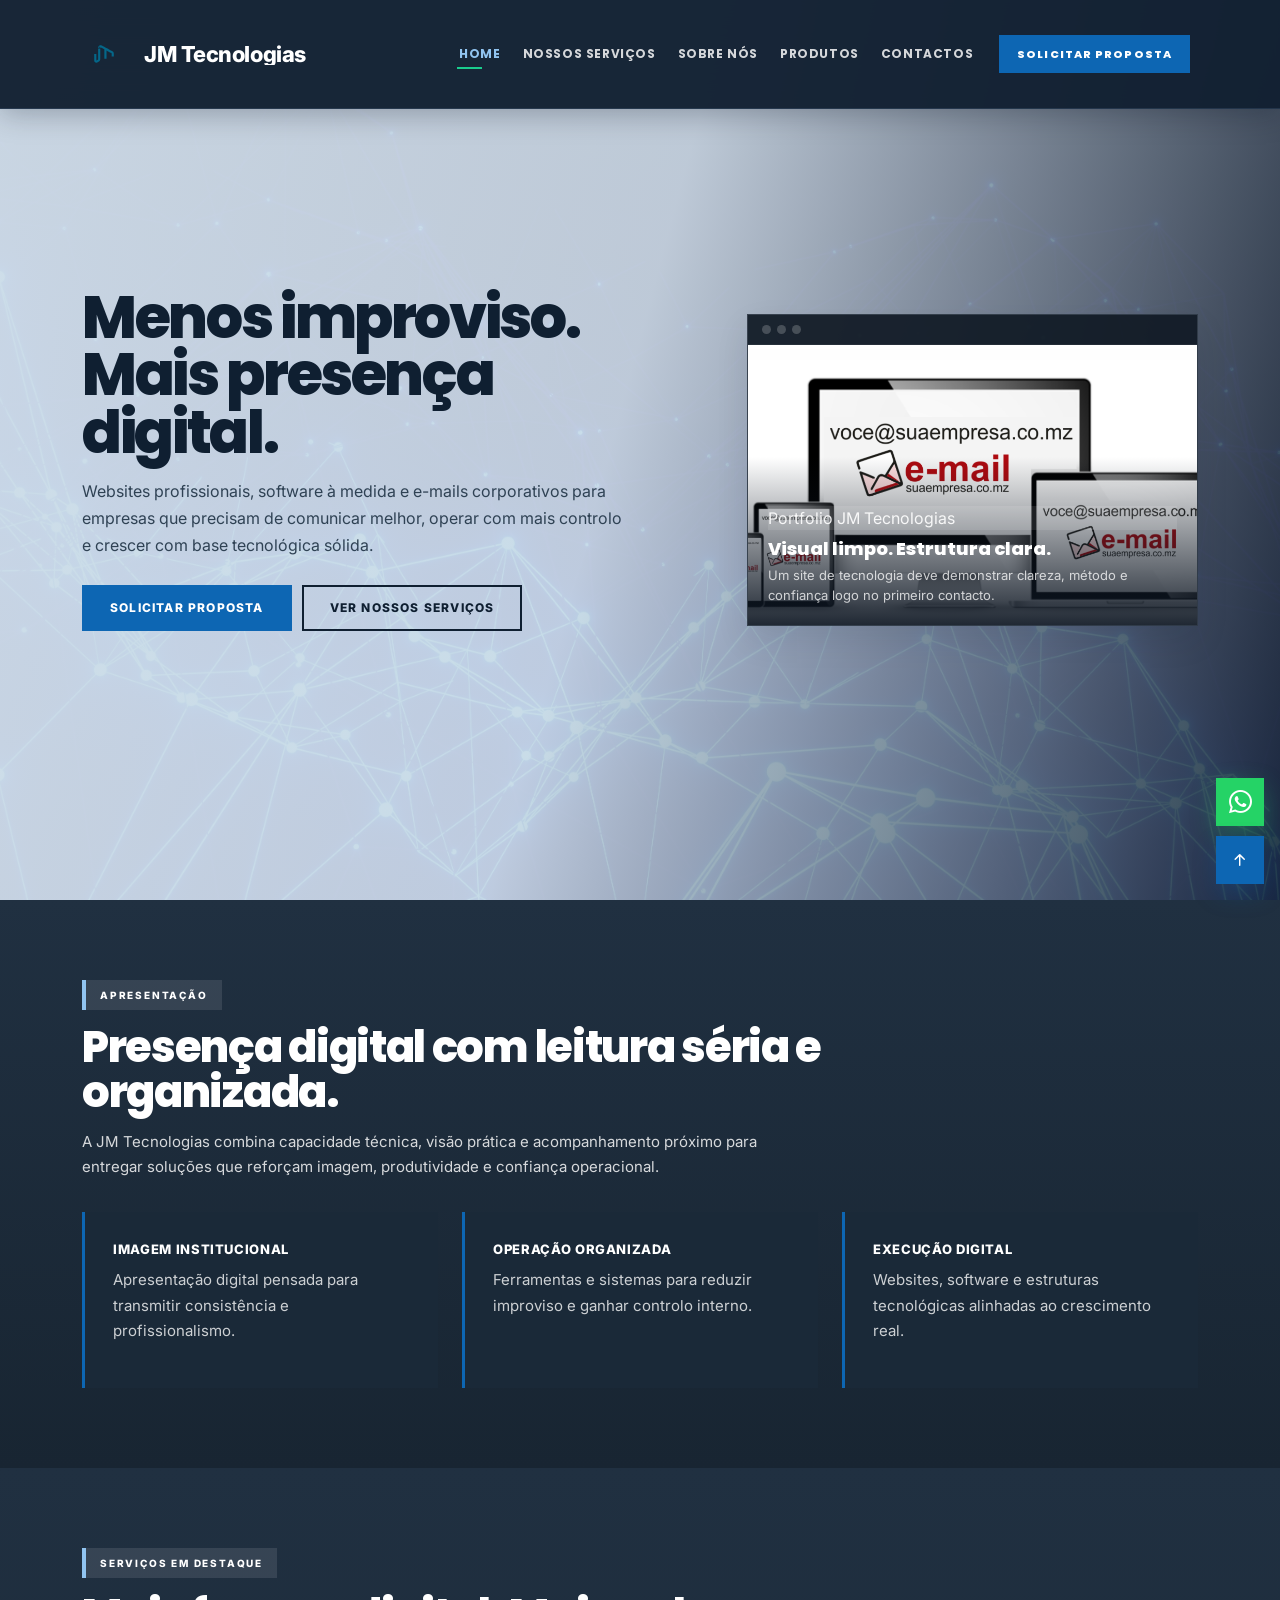
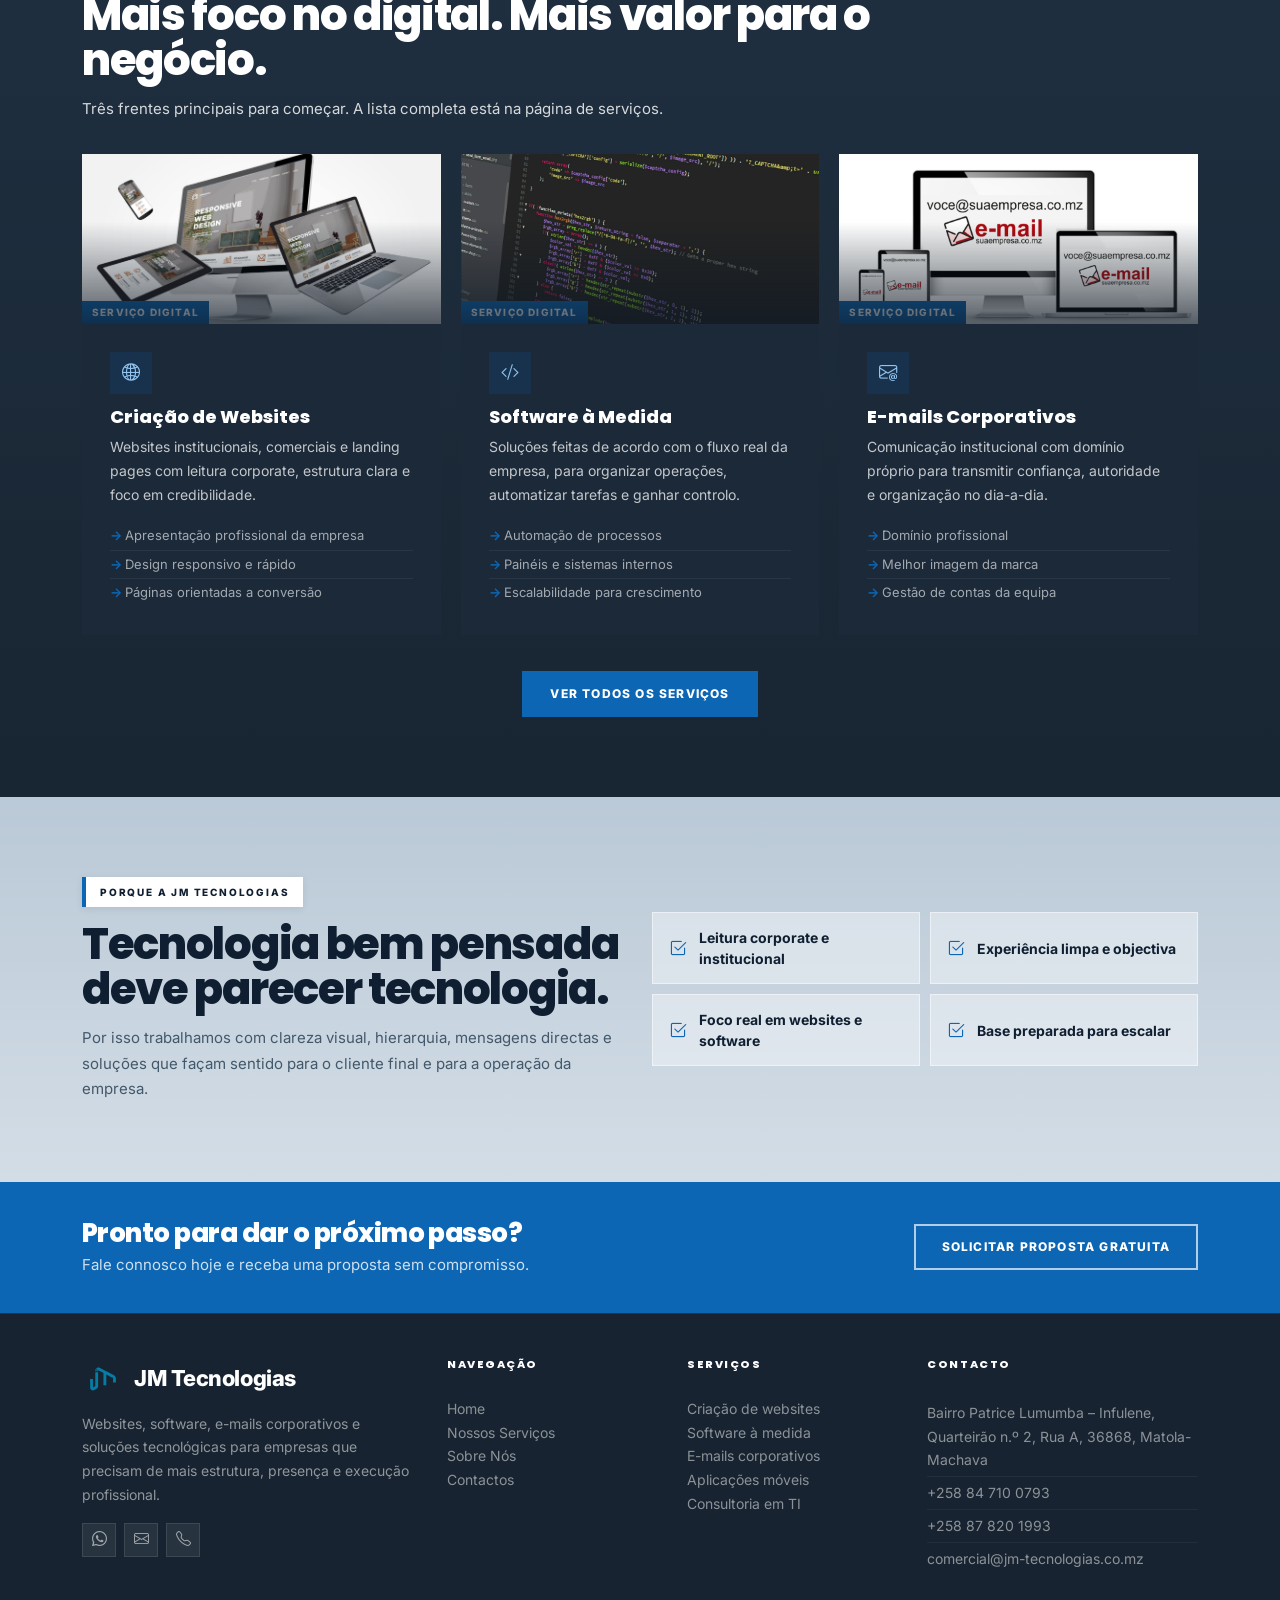
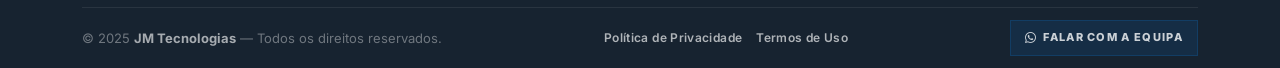
==== commit f4c35896: "Actualizacao de site. Adicao de pagina de produtos e galeria para ilustracao de produtos desenvolvid" ====
--- a/index.html
+++ b/index.html
@@ -1,14 +1,35 @@
 <!DOCTYPE html>
-<html lang="pt">
+<html lang="pt-MZ">
 <head>
   <meta charset="utf-8">
   <meta content="width=device-width, initial-scale=1.0" name="viewport">
-  <title>JM Tecnologias | Soluções Digitais em Moçambique</title>
-  <meta name="description" content="JM Tecnologias – websites profissionais, software à medida, e-mails corporativos e soluções tecnológicas para empresas em Moçambique.">
-  <meta name="keywords" content="JM Tecnologias, websites, software à medida, emails corporativos, TI, segurança electrónica, automação, Matola, Moçambique">
-  <meta property="og:title" content="JM Tecnologias | Soluções Digitais em Moçambique">
-  <meta property="og:description" content="Websites profissionais, software à medida e e-mails corporativos para empresas que precisam de crescer com uma base tecnológica sólida.">
+  <meta http-equiv="content-language" content="pt-MZ">
+  <title>JM Tecnologias | Websites, Software e TI em Moçambique</title>
+  <meta name="description" content="JM Tecnologias em Moçambique: websites profissionais, software à medida, e-mails corporativos, automação e soluções de TI para empresas.">
+  <meta name="keywords" content="JM Tecnologias, empresa de tecnologia em Moçambique, criação de websites, software à medida, e-mails corporativos, serviços de TI, automação, Matola, Maputo">
+  <meta name="author" content="JM Tecnologias">
+  <meta name="robots" content="index, follow, max-image-preview:large, max-snippet:-1, max-video-preview:-1">
+  <meta name="googlebot" content="index, follow, max-image-preview:large, max-snippet:-1, max-video-preview:-1">
+  <meta name="theme-color" content="#0b1220">
+  <link rel="canonical" href="https://jm-tecnologias.co.mz/">
+  <link rel="alternate" hreflang="pt-MZ" href="https://jm-tecnologias.co.mz/">
+  <link rel="alternate" hreflang="x-default" href="https://jm-tecnologias.co.mz/">
+  <meta property="og:locale" content="pt_MZ">
   <meta property="og:type" content="website">
+  <meta property="og:site_name" content="JM Tecnologias">
+  <meta property="og:title" content="JM Tecnologias | Websites, Software e TI em Moçambique">
+  <meta property="og:description" content="JM Tecnologias em Moçambique: websites profissionais, software à medida, e-mails corporativos, automação e soluções de TI para empresas.">
+  <meta property="og:url" content="https://jm-tecnologias.co.mz/">
+  <meta property="og:image" content="https://jm-tecnologias.co.mz/assets/img/jm-seo-cover.jpg">
+  <meta property="og:image:secure_url" content="https://jm-tecnologias.co.mz/assets/img/jm-seo-cover.jpg">
+  <meta property="og:image:width" content="1200">
+  <meta property="og:image:height" content="630">
+  <meta property="og:image:alt" content="JM Tecnologias - soluções digitais para empresas em Moçambique">
+  <meta name="twitter:card" content="summary_large_image">
+  <meta name="twitter:title" content="JM Tecnologias | Websites, Software e TI em Moçambique">
+  <meta name="twitter:description" content="JM Tecnologias em Moçambique: websites profissionais, software à medida, e-mails corporativos, automação e soluções de TI para empresas.">
+  <meta name="twitter:image" content="https://jm-tecnologias.co.mz/assets/img/jm-seo-cover.jpg">
+  <meta name="twitter:image:alt" content="JM Tecnologias - soluções digitais para empresas em Moçambique">
   <link href="assets/img/favicon.png" rel="icon">
   <link href="assets/img/apple-touch-icon.png" rel="apple-touch-icon">
   <link href="https://fonts.googleapis.com" rel="preconnect">
@@ -21,6 +42,156 @@
   <link href="assets/vendor/swiper/swiper-bundle.min.css" rel="stylesheet">
   <link href="assets/css/main.css" rel="stylesheet">
   <link href="assets/css/jm-custom.css" rel="stylesheet">
+  <script type="application/ld+json">
+{
+  "@context": "https://schema.org",
+  "@graph": [
+    {
+      "@type": "Organization",
+      "@id": "https://jm-tecnologias.co.mz/#organization",
+      "name": "JM Tecnologias",
+      "url": "https://jm-tecnologias.co.mz/",
+      "logo": "https://jm-tecnologias.co.mz/assets/img/logo.png",
+      "image": "https://jm-tecnologias.co.mz/assets/img/jm-seo-cover.jpg",
+      "description": "Empresa de tecnologia em Moçambique especializada em websites profissionais, software à medida, e-mails corporativos e soluções tecnológicas para empresas.",
+      "email": "comercial@jm-tecnologias.co.mz",
+      "telephone": "+258847100793",
+      "foundingDate": "2022",
+      "founder": [
+        {
+          "@type": "Person",
+          "name": "Amílcar Mula"
+        }
+      ],
+      "address": {
+        "@type": "PostalAddress",
+        "streetAddress": "Bairro Patrice Lumumba – Infulene, Quarteirão n.º 2, Rua A, 36868",
+        "addressLocality": "Matola-Machava",
+        "addressRegion": "Maputo Province",
+        "addressCountry": "MZ"
+      },
+      "areaServed": [
+        {
+          "@type": "Country",
+          "name": "Moçambique"
+        },
+        {
+          "@type": "City",
+          "name": "Matola"
+        },
+        {
+          "@type": "City",
+          "name": "Maputo"
+        }
+      ],
+      "contactPoint": [
+        {
+          "@type": "ContactPoint",
+          "contactType": "customer support",
+          "telephone": "+258847100793",
+          "email": "comercial@jm-tecnologias.co.mz",
+          "availableLanguage": [
+            "pt",
+            "en"
+          ]
+        }
+      ],
+      "sameAs": [
+        "https://www.facebook.com/JMTecnologias.EI/"
+      ]
+    },
+    {
+      "@type": "WebSite",
+      "@id": "https://jm-tecnologias.co.mz/#website",
+      "url": "https://jm-tecnologias.co.mz/",
+      "name": "JM Tecnologias",
+      "description": "Empresa de tecnologia em Moçambique especializada em websites profissionais, software à medida, e-mails corporativos e soluções tecnológicas para empresas.",
+      "publisher": {
+        "@id": "https://jm-tecnologias.co.mz/#organization"
+      },
+      "inLanguage": "pt-MZ"
+    },
+    {
+      "@type": "ProfessionalService",
+      "@id": "https://jm-tecnologias.co.mz/#business",
+      "name": "JM Tecnologias",
+      "url": "https://jm-tecnologias.co.mz/",
+      "image": "https://jm-tecnologias.co.mz/assets/img/jm-seo-cover.jpg",
+      "logo": "https://jm-tecnologias.co.mz/assets/img/logo.png",
+      "description": "Empresa de tecnologia em Moçambique especializada em websites profissionais, software à medida, e-mails corporativos e soluções tecnológicas para empresas.",
+      "telephone": "+258847100793",
+      "email": "comercial@jm-tecnologias.co.mz",
+      "priceRange": "$$",
+      "address": {
+        "@type": "PostalAddress",
+        "streetAddress": "Bairro Patrice Lumumba – Infulene, Quarteirão n.º 2, Rua A, 36868",
+        "addressLocality": "Matola-Machava",
+        "addressRegion": "Maputo Province",
+        "addressCountry": "MZ"
+      },
+      "areaServed": [
+        {
+          "@type": "Country",
+          "name": "Moçambique"
+        },
+        {
+          "@type": "City",
+          "name": "Matola"
+        },
+        {
+          "@type": "City",
+          "name": "Maputo"
+        }
+      ],
+      "foundingDate": "2022",
+      "serviceType": [
+        "Criação de Websites",
+        "Software à Medida",
+        "E-mails Corporativos",
+        "Aplicações Móveis",
+        "Consultoria em TI",
+        "Procurement de TI",
+        "Vídeo Vigilância",
+        "Portões Automáticos",
+        "Internet das Coisas (IoT)"
+      ],
+      "contactPoint": [
+        {
+          "@type": "ContactPoint",
+          "contactType": "customer support",
+          "telephone": "+258847100793",
+          "email": "comercial@jm-tecnologias.co.mz",
+          "availableLanguage": [
+            "pt",
+            "en"
+          ]
+        }
+      ],
+      "sameAs": [
+        "https://www.facebook.com/JMTecnologias.EI/"
+      ]
+    },
+    {
+      "@type": "WebPage",
+      "@id": "https://jm-tecnologias.co.mz/#webpage",
+      "url": "https://jm-tecnologias.co.mz/",
+      "name": "JM Tecnologias | Websites, Software e TI em Moçambique",
+      "description": "Página inicial da JM Tecnologias com serviços digitais, tecnologia empresarial e contacto comercial em Moçambique.",
+      "isPartOf": {
+        "@id": "https://jm-tecnologias.co.mz/#website"
+      },
+      "about": {
+        "@id": "https://jm-tecnologias.co.mz/#organization"
+      },
+      "primaryImageOfPage": {
+        "@type": "ImageObject",
+        "url": "https://jm-tecnologias.co.mz/assets/img/jm-seo-cover.jpg"
+      },
+      "inLanguage": "pt-MZ"
+    }
+  ]
+}
+  </script>
 </head>
 <body class="index-page">
 
@@ -35,6 +206,7 @@
         <li><a href="index.html" class="active" aria-current="page">Home</a></li>
         <li><a href="servicos.html">Nossos Serviços</a></li>
         <li><a href="sobre.html">Sobre Nós</a></li>
+        <li><a href="produtos.html">Produtos</a></li>
         <li><a href="contactos.html">Contactos</a></li>
         <li class="nav-cta-item"><a href="contactos.html#formulario" class="nav-cta-link">Solicitar proposta</a></li>
         <li class="mobile-menu-extra">
@@ -42,7 +214,7 @@
             <span class="mobile-menu-extra-label">Contacto rápido</span>
             <div class="mobile-menu-socials">
               <a href="https://wa.me/258847100793" target="_blank" rel="noopener noreferrer" aria-label="WhatsApp da empresa"><i class="bi bi-whatsapp" aria-hidden="true"></i></a>
-              <a href="mailto:info@jm-tecnologias.co.mz" aria-label="Enviar e-mail"><i class="bi bi-envelope" aria-hidden="true"></i></a>
+              <a href="mailto:comercial@jm-tecnologias.co.mz" aria-label="Enviar e-mail"><i class="bi bi-envelope" aria-hidden="true"></i></a>
               <a href="tel:+258847100793" aria-label="Ligar para a empresa"><i class="bi bi-telephone" aria-hidden="true"></i></a>
             </div>
           </div>
@@ -55,7 +227,7 @@
   </div>
 </header>
 
-<main class="jm-main">
+<main id="main-content" class="jm-main">
 
   <!-- HERO -->
   <section class="jm-hero" id="hero" aria-label="Destaque principal">
@@ -265,7 +437,7 @@
         <p>Websites, software, e-mails corporativos e soluções tecnológicas para empresas que precisam de mais estrutura, presença e execução profissional.</p>
         <div class="footer-brand-social">
           <a href="https://wa.me/258847100793" target="_blank" rel="noopener noreferrer" class="footer-social-link" aria-label="WhatsApp"><i class="bi bi-whatsapp" aria-hidden="true"></i></a>
-          <a href="mailto:info@jm-tecnologias.co.mz" class="footer-social-link" aria-label="E-mail"><i class="bi bi-envelope" aria-hidden="true"></i></a>
+          <a href="mailto:comercial@jm-tecnologias.co.mz" class="footer-social-link" aria-label="E-mail"><i class="bi bi-envelope" aria-hidden="true"></i></a>
           <a href="tel:+258847100793" class="footer-social-link" aria-label="Telefone"><i class="bi bi-telephone" aria-hidden="true"></i></a>
         </div>
       </div>
@@ -294,7 +466,7 @@
           <li>Bairro Patrice Lumumba – Infulene, Quarteirão n.º 2, Rua A, 36868, Matola-Machava</li>
           <li><a href="tel:+258847100793">+258 84 710 0793</a></li>
           <li><a href="tel:+258878201993">+258 87 820 1993</a></li>
-          <li><a href="mailto:info@jm-tecnologias.co.mz">info@jm-tecnologias.co.mz</a></li>
+          <li><a href="mailto:comercial@jm-tecnologias.co.mz">comercial@jm-tecnologias.co.mz</a></li>
         </ul>
       </div>
     </div>
